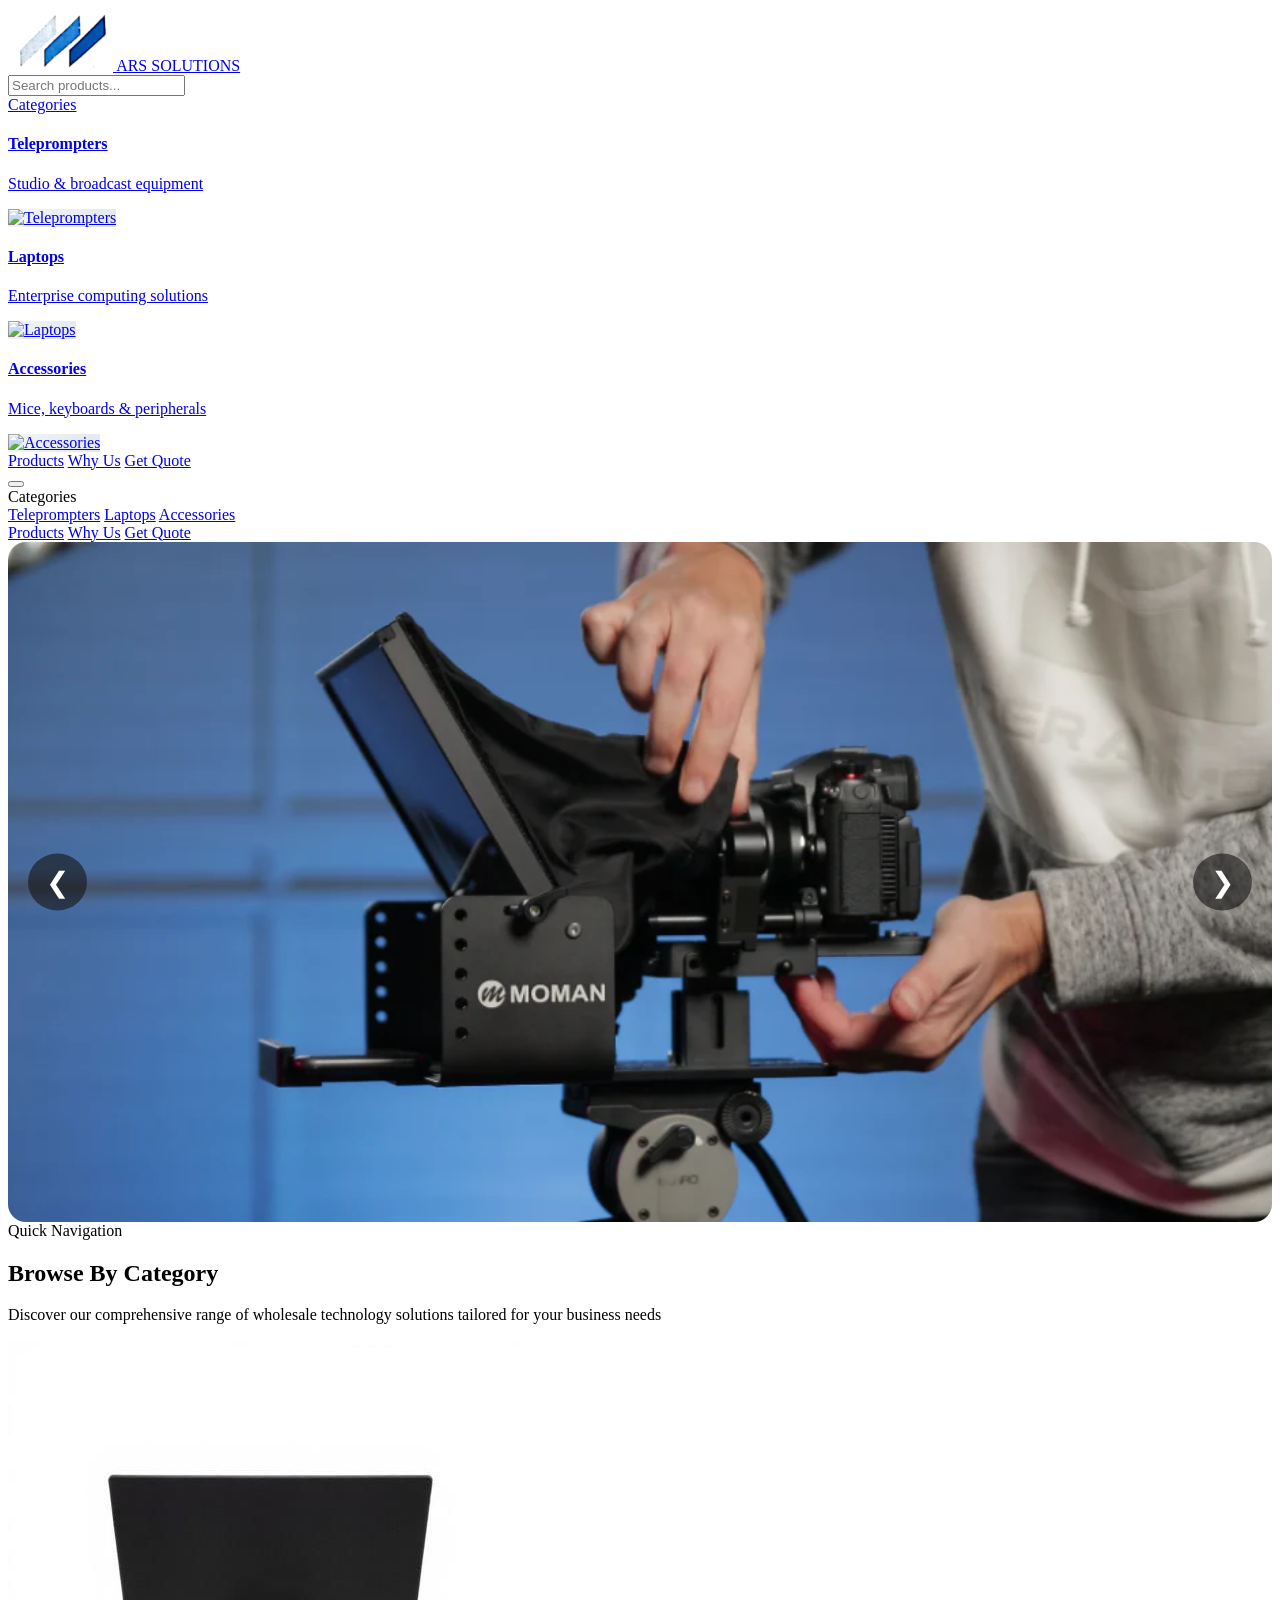
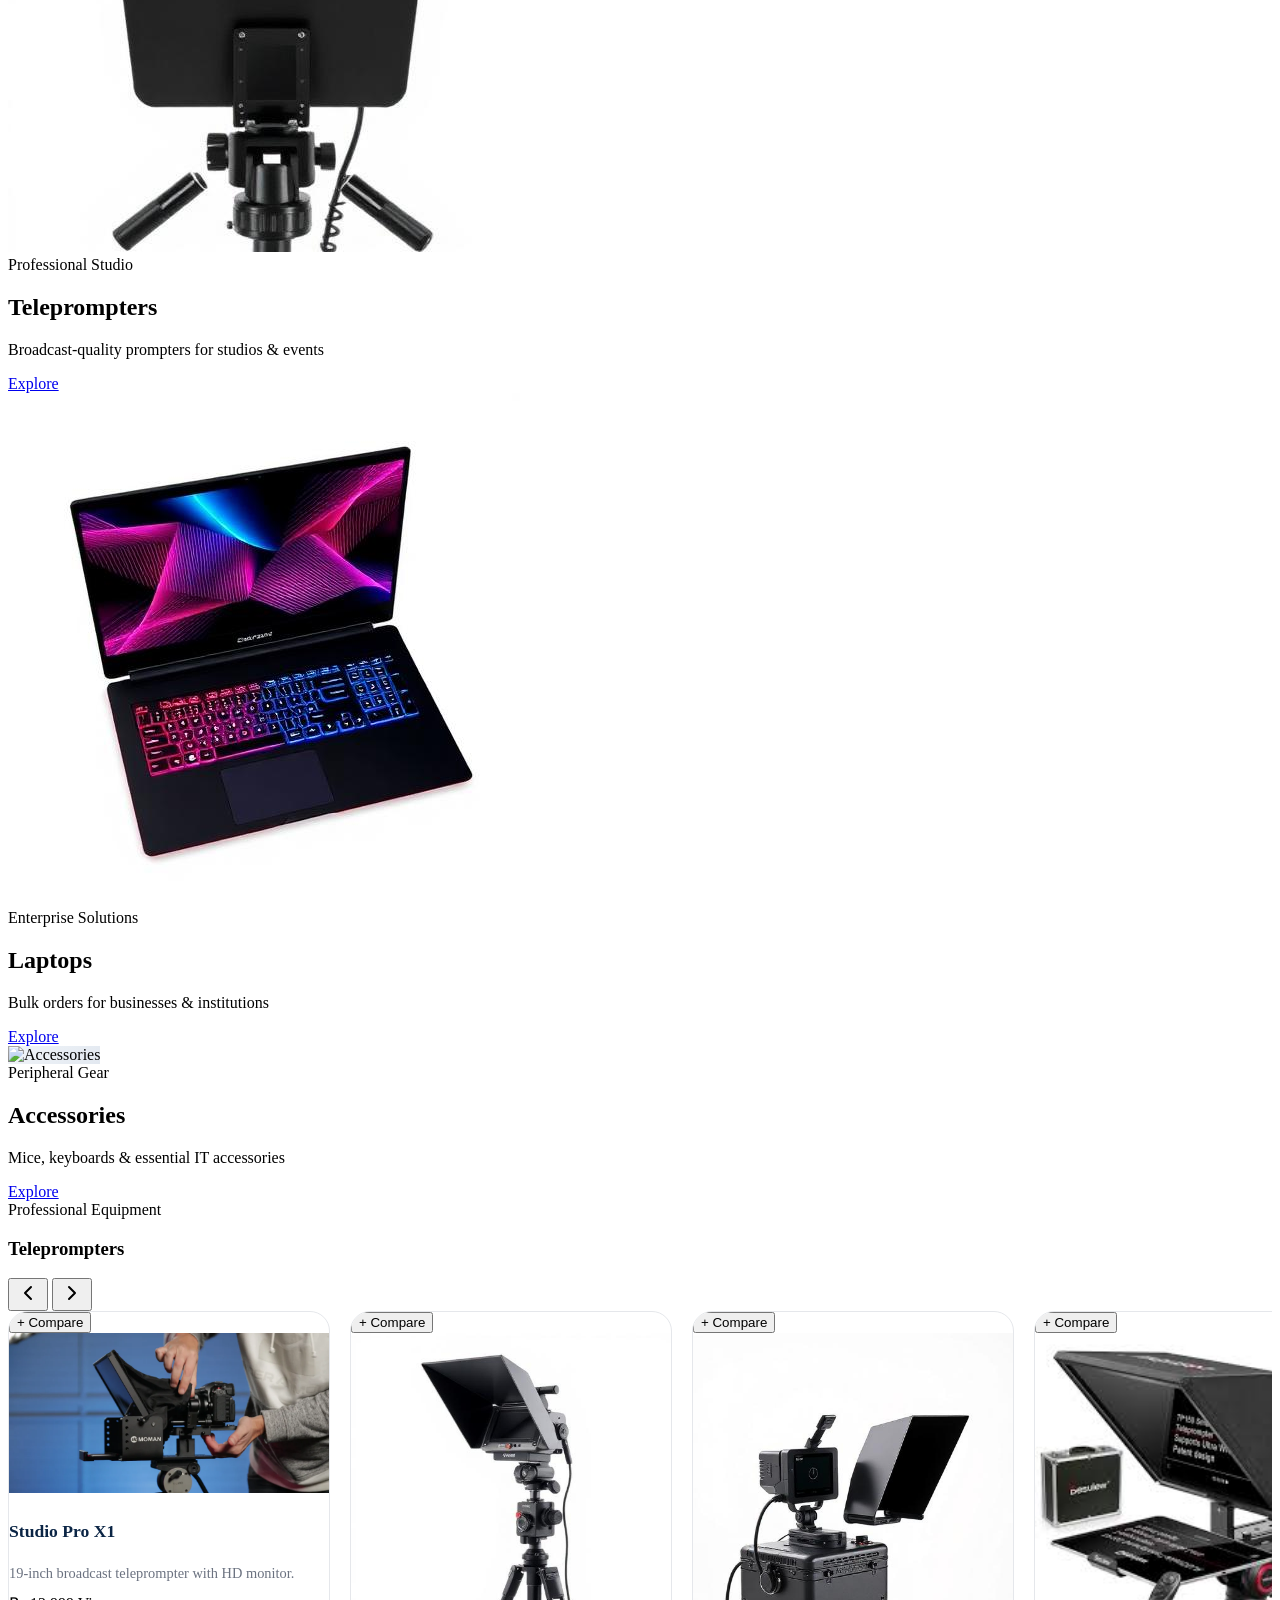
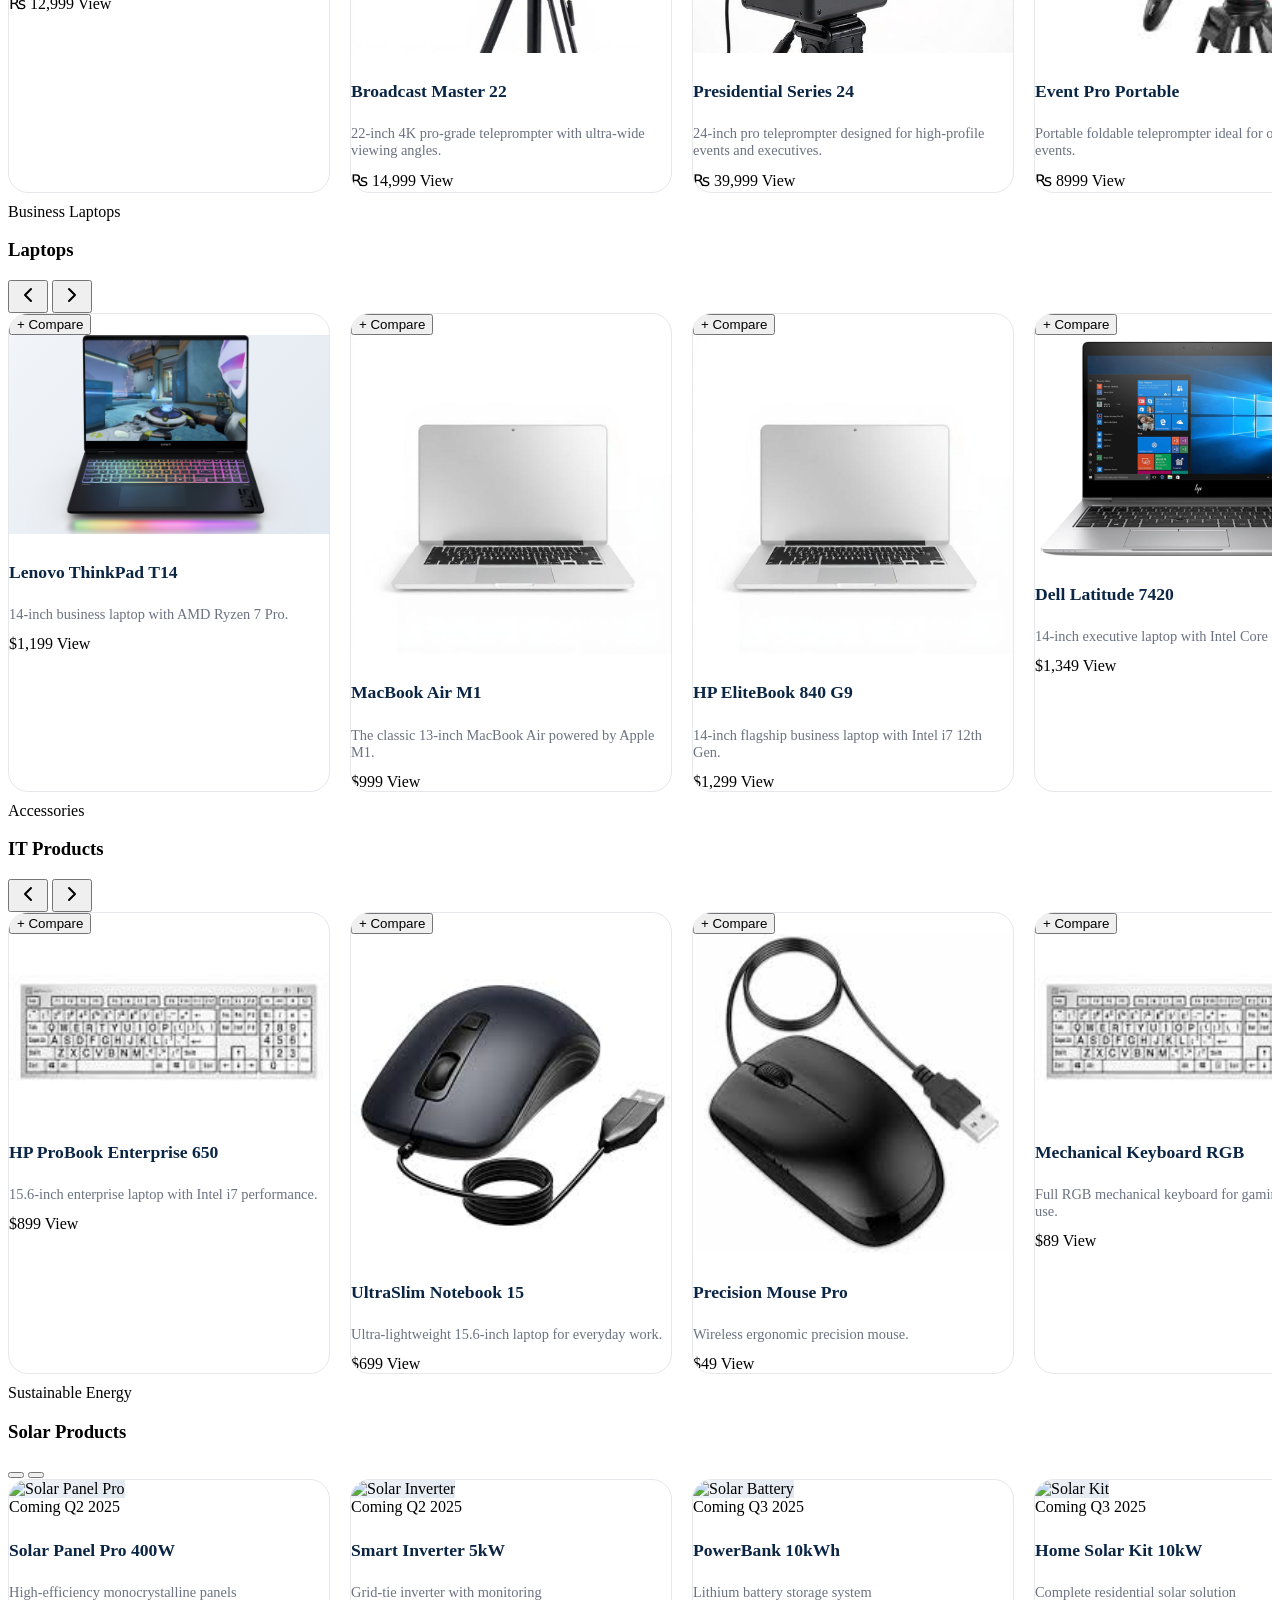
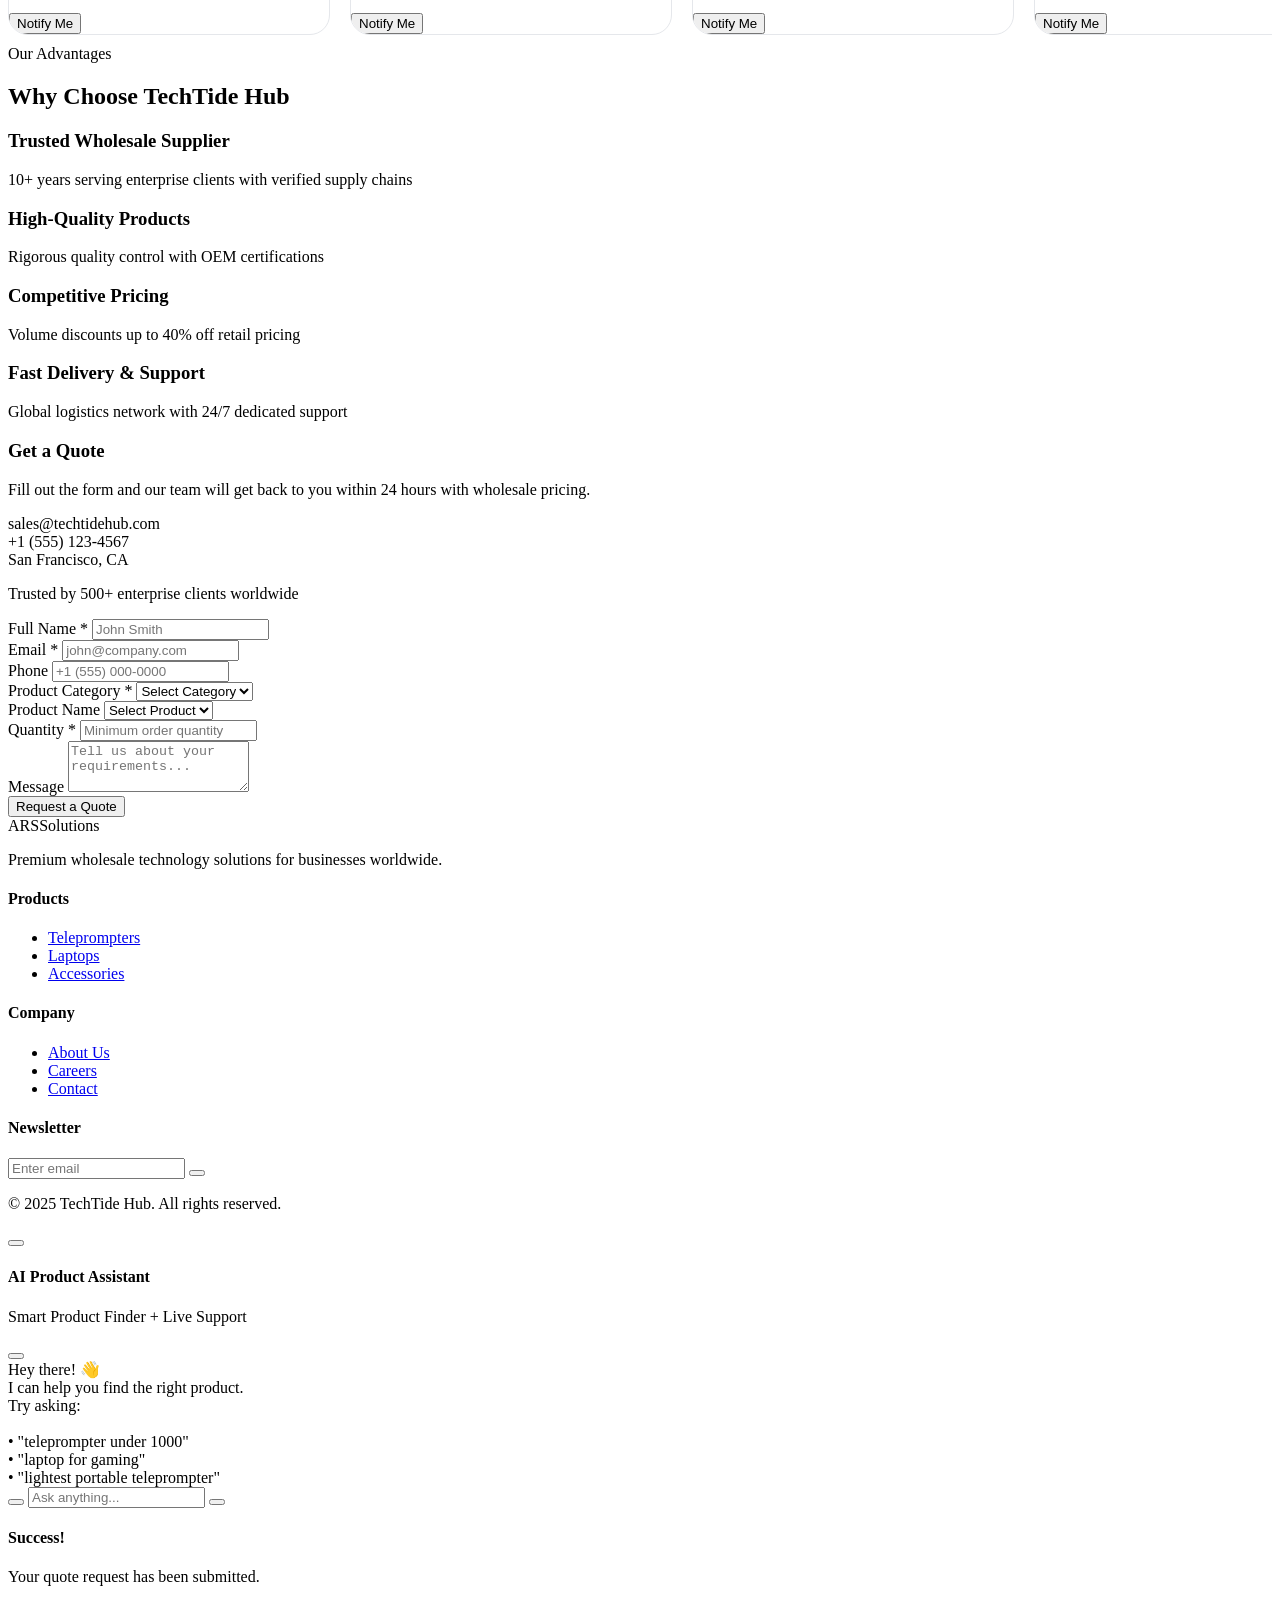
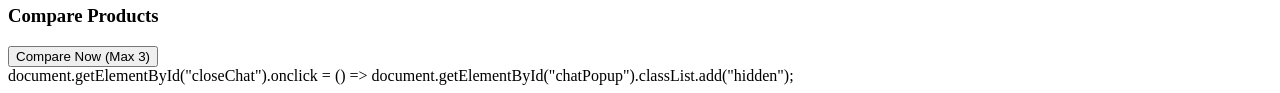
==== index.html @ d03a3d80 "static webiste" ====
<!DOCTYPE html>
<html lang="en">
<head>
    <meta charset="UTF-8">
    <meta name="viewport" content="width=device-width, initial-scale=1.0">
    <title>ARS Solutions India</title>
    <link rel="icon" type="image/x-icon" href="/static/favicon.ico">
    <link rel="stylesheet" href="components/css/style.css">
    <script src="https://cdn.tailwindcss.com"></script>
    <script>
        tailwind.config = {
            theme: {
                extend: {
                    colors: {
                        primary: '#0ea5e9',
                        secondary: '#64748b',
                        accent: '#0f172a',
                    },
                    fontFamily: {
                        sans: ['Inter', 'sans-serif'],
                    }
                }
            }
        }
    </script>
    <link href="https://fonts.googleapis.com/css2?family=Inter:wght@300;400;500;600;700&family=Poppins:wght@400;500;600;700&display=swap" rel="stylesheet">
    <script src="https://cdn.jsdelivr.net/npm/feather-icons/dist/feather.min.js"></script>
    <script src="https://unpkg.com/feather-icons"></script>

   
</head>
<body class="bg-gray-50 font-sans text-gray-800">
    <!-- Navigation -->
    <nav class="fixed w-full z-50 bg-white/95 backdrop-blur-sm border-b border-gray-200">
        <div class="max-w-7xl mx-auto px-4 sm:px-6 lg:px-8">
            <div class="flex justify-between items-center h-16">
                <a href="index.html">
                    <div class="flex items-center gap-2">
                        <img class="site-logo" src="images/ARSSolutionsLogo.png" alt="ARS Solutions" class="h-8 w-auto">
                        <span class="text-xl font-semibold text-accent"><span class="text-primary">ARS SOLUTIONS</span></span>
                    </div>
                </a>
    <div class="relative hidden md:block">
    <input 
        id="search-input"
        type="text" 
        placeholder="Search products..."
        class="px-4 py-2 w-64 border border-gray-300 rounded-lg focus:ring-2 focus:ring-primary outline-none"
    >

    <!-- Search Results -->
    <div 
        id="search-results" 
        class="absolute left-0 right-0 bg-white border rounded-lg shadow-lg mt-2 hidden max-h-64 overflow-y-auto z-50"
    ></div>
</div>
                <div class="hidden md:flex items-center gap-8">
                    <div class="relative group">
                        <a href="#categories" class="text-gray-600 hover:text-primary transition-colors font-medium flex items-center gap-1 py-5">
                            Categories
                            <i data-feather="chevron-down" class="w-4 h-4 transition-transform group-hover:rotate-180"></i>
                        </a>
                        <!-- Categories Mega Menu -->
                        <div class="absolute top-full left-1/2 -translate-x-1/2 w-[600px] bg-white rounded-2xl shadow-2xl opacity-0 invisible group-hover:opacity-100 group-hover:visible transition-all duration-300 transform translate-y-2 group-hover:translate-y-0 border border-gray-100 overflow-hidden">
                            <div class="grid grid-cols-3 gap-0">
                                <!-- Teleprompters -->
                                <a href="teleprompters.html" class="p-5 hover:bg-blue-50/50 transition-colors group/item border-r border-gray-100">
                                    <div class="w-12 h-12 bg-blue-100 rounded-xl flex items-center justify-center mb-3 group-hover/item:bg-primary group-hover/item:scale-110 transition-all">
                                        <i data-feather="monitor" class="w-6 h-6 text-primary group-hover/item:text-white transition-colors"></i>
                                    </div>
                                    <h4 class="font-semibold text-accent mb-1 group-hover/item:text-primary transition-colors">Teleprompters</h4>
                                    <p class="text-gray-500 text-xs mb-3">Studio & broadcast equipment</p>
                                    <div class="relative h-24 rounded-lg overflow-hidden">
                                        <img src="https://static.photos/technology/200x150/101" alt="Teleprompters" class="w-full h-full object-cover group-hover/item:scale-105 transition-transform duration-500">
                                    </div>
                                </a>
                                <!-- Laptops -->
                                <a href="laptop_categories.html" class="p-5 hover:bg-emerald-50/50 transition-colors group/item border-r border-gray-100">
                                    <div class="w-12 h-12 bg-emerald-100 rounded-xl flex items-center justify-center mb-3 group-hover/item:bg-emerald-500 group-hover/item:scale-110 transition-all">
                                        <i data-feather="laptop" class="w-6 h-6 text-emerald-500 group-hover/item:text-white transition-colors"></i>
                                    </div>
                                    <h4 class="font-semibold text-accent mb-1 group-hover/item:text-emerald-500 transition-colors">Laptops</h4>
                                    <p class="text-gray-500 text-xs mb-3">Enterprise computing solutions</p>
                                    <div class="relative h-24 rounded-lg overflow-hidden">
                                        <img src="https://static.photos/office/200x150/202" alt="Laptops" class="w-full h-full object-cover group-hover/item:scale-105 transition-transform duration-500">
                                    </div>
                                </a>
                                <!-- Accessories -->
                                <a href="it-products.html" class="p-5 hover:bg-amber-50/50 transition-colors group/item">
                                    <div class="w-12 h-12 bg-amber-100 rounded-xl flex items-center justify-center mb-3 group-hover/item:bg-amber-500 group-hover/item:scale-110 transition-all">
                                        <i data-feather="mouse-pointer" class="w-6 h-6 text-amber-500 group-hover/item:text-white transition-colors"></i>
                                    </div>
                                    <h4 class="font-semibold text-accent mb-1 group-hover/item:text-amber-500 transition-colors">Accessories</h4>
                                    <p class="text-gray-500 text-xs mb-3">Mice, keyboards & peripherals</p>
                                    <div class="relative h-24 rounded-lg overflow-hidden">
                                        <img src="https://static.photos/workspace/200x150/303" alt="Accessories" class="w-full h-full object-cover group-hover/item:scale-105 transition-transform duration-500">
                                    </div>
                                </a>
                            </div>
                        </div>
                    </div>
                    <a href="#products" class="text-gray-600 hover:text-primary transition-colors font-medium">Products</a>
                    <a href="#why-us" class="text-gray-600 hover:text-primary transition-colors font-medium">Why Us</a>
                    <a href="#contact" class="bg-primary text-white px-5 py-2.5 rounded-lg hover:bg-blue-600 transition-all font-medium shadow-lg shadow-primary/25">Get Quote</a>
                </div>
                <button class="md:hidden text-gray-600" id="mobileMenuBtn">
                    <i data-feather="menu" class="w-6 h-6"></i>
                </button>
            </div>
        </div>
        <!-- Mobile Menu -->
        <div class="md:hidden hidden bg-white border-t" id="mobileMenu">
            <div class="px-4 py-3 space-y-2">
                <div class="py-2">
                    <span class="text-gray-800 font-medium block mb-2">Categories</span>
                    <div class="pl-4 space-y-2 border-l-2 border-gray-100">
                        <a href="teleprompters.html" class="block py-2 text-gray-600 text-sm">Teleprompters</a>
                        <a href="laptop_categories.html" class="block py-2 text-gray-600 text-sm">Laptops</a>
                        <a href="accessories.html" class="block py-2 text-gray-600 text-sm">Accessories</a>
                    </div>
                </div>
<a href="#products" class="block py-2 text-gray-600">Products</a>
                <a href="#why-us" class="block py-2 text-gray-600">Why Us</a>
                <a href="#contact" class="block py-2 text-primary font-medium">Get Quote</a>
            </div>
        </div>
</nav>

    <!-- Hero Section -->
    <!-- <section class="relative pt-20">
    <div class="max-w-7xl mx-auto px-4 sm:px-6 lg:px-10">
        <div class="carousel">
            <div class="carousel-track">

                <div class="carousel-slide">
                    <img src="images/tele1.png" alt="Slide 1">
                </div>

                <div class="carousel-slide">
                    <img src="images/telemain1.png" alt="Slide 2">
                </div>

                <div class="carousel-slide">
                    <img src="images/telemain3.png" alt="Slide 3">
                </div>

                <div class="carousel-slide">
                    <img src="images/telemain4.png" alt="Slide 4">
                </div>

            </div>

            <button class="carousel-btn prev">&#10094;</button>
            <button class="carousel-btn next">&#10095;</button>

            <div class="carousel-dots"></div>
        </div>
    </div>
</section> -->

<!-- HERO CAROUSEL V5 -->
<section class="relative pt-20">
    <div class="max-w-7xl mx-auto px-4 sm:px-6 lg:px-10">

        <div class="carousel">
            <div class="carousel-track">

                <div class="carousel-slide">
                    <img src="images/tele1.png" alt="Slide 1">
                </div>

                <div class="carousel-slide">
                    <img src="images/telemain1.png" alt="Slide 2">
                </div>

                <div class="carousel-slide">
                    <img src="images/herolaptop1.png" alt="Slide 3">
                </div>

                <div class="carousel-slide">
                    <img src="images/herokeyboard.png" alt="Slide 4">
                </div>

            </div>

            <button class="carousel-btn prev">&#10094;</button>
            <button class="carousel-btn next">&#10095;</button>

            <div class="carousel-dots"></div>
        </div>

    </div>
</section>

    <!-- Browse By Category -->
    <section id="categories" class="py-10 px-2 sm:px-6 lg:px-8 max-w-7xl mx-auto">
        <div class="text-center mb-12">
            <span class="text-primary font-semibold text-sm uppercase tracking-wider">Quick Navigation</span>
            <h2 class="text-3xl md:text-4xl font-bold text-accent mt-2">Browse By Category</h2>
            <p class="text-gray-500 mt-3 max-w-2xl mx-auto">Discover our comprehensive range of wholesale technology solutions tailored for your business needs</p>
        </div>
        <div class="grid grid-cols-1 md:grid-cols-3 h-[500px] md:h-[600px]">
            <!-- Teleprompters -->
            <div class="relative group overflow-hidden">
                <img src="images/telep1.png" alt="Teleprompters" class="w-full h-full object-cover transition-transform duration-700 group-hover:scale-105">
                <div class="absolute inset-0 bg-gradient-to-t from-black/80 via-black/40 to-transparent flex flex-col justify-end p-6 md:p-8">
                    <span class="text-primary text-xs font-semibold uppercase tracking-wider mb-2">Professional Studio</span>
                    <h2 class="text-2xl md:text-3xl font-bold text-white mb-2">Teleprompters</h2>
                    <p class="text-gray-300 text-sm mb-4 opacity-0 group-hover:opacity-100 transition-opacity duration-300">Broadcast-quality prompters for studios & events</p>
                        <a href="teleprompters.html" class="inline-flex items-center text-white font-medium hover:text-primary transition-colors">
                            Explore <i data-feather="arrow-right" class="w-4 h-4 ml-2"></i>
                        </a>
        </div>
            </div>
            <!-- Laptops -->
            <div class="relative group overflow-hidden">
            
                <img src="images/laptop2.png" alt="Laptops" class="w-full h-full object-cover transition-transform duration-700 group-hover:scale-105">
                <div class="absolute inset-0 bg-gradient-to-t from-black/80 via-black/40 to-transparent flex flex-col justify-end p-6 md:p-8">
                    <span class="text-emerald-400 text-xs font-semibold uppercase tracking-wider mb-2">Enterprise Solutions</span>
                    <h2 class="text-2xl md:text-3xl font-bold text-white mb-2">Laptops</h2>
                    <p class="text-gray-300 text-sm mb-4 opacity-0 group-hover:opacity-100 transition-opacity duration-300">Bulk orders for businesses & institutions</p>
                        <a href="laptop_categories.html" class="inline-flex items-center text-white font-medium hover:text-emerald-400 transition-colors">
                            Explore <i data-feather="arrow-right" class="w-4 h-4 ml-2"></i>
                        </a>
                    </div>
                    
            </div>
            <!-- Accessories -->
            <div class="relative group overflow-hidden">
                <img src="https://static.photos/workspace/640x600/303" alt="Accessories" class="w-full h-full object-cover transition-transform duration-700 group-hover:scale-105">
                <div class="absolute inset-0 bg-gradient-to-t from-black/80 via-black/40 to-transparent flex flex-col justify-end p-6 md:p-8">
                    <span class="text-amber-400 text-xs font-semibold uppercase tracking-wider mb-2">Peripheral Gear</span>
                    <h2 class="text-2xl md:text-3xl font-bold text-white mb-2">Accessories</h2>
                    <p class="text-gray-300 text-sm mb-4 opacity-0 group-hover:opacity-100 transition-opacity duration-300">Mice, keyboards & essential IT accessories</p>
                        <a href="it-products.html" class="inline-flex items-center text-white font-medium hover:text-amber-400 transition-colors">
                            Explore <i data-feather="arrow-right" class="w-4 h-4 ml-2"></i>
                        </a>
</div>
            </div>
        </div>
        <!-- <div class="grid grid-cols-1 md:grid-cols-3 gap-6">
            Teleprompters
            <a href="teleprompters.html" class="group bg-white rounded-2xl p-6 shadow-sm hover:shadow-xl transition-all duration-300 border border-gray-100 hover:border-primary/20">
<div class="w-14 h-14 bg-gradient-to-br from-blue-50 to-primary/10 rounded-xl flex items-center justify-center mb-4 group-hover:scale-110 transition-transform">
                    <i data-feather="monitor" class="w-7 h-7 text-primary"></i>
                </div>
                <h3 class="text-xl font-semibold text-accent mb-2">Teleprompters</h3>
                <p class="text-gray-500 text-sm mb-4">Studio-grade prompters for broadcasting, presentations & events</p>
                <span class="text-primary text-sm font-medium flex items-center group-hover:gap-2 transition-all">
                    View Products <i data-feather="arrow-right" class="w-4 h-4"></i>
                </span>
                <div class="mt-4 relative h-32 rounded-lg overflow-hidden">
                    <img src="https://static.photos/technology/320x240/401" alt="Teleprompters" class="w-full h-full object-cover">
                </div>
            </a>
            Laptops
            <a href="laptops.html" class="group bg-white rounded-2xl p-6 shadow-sm hover:shadow-xl transition-all duration-300 border border-gray-100 hover:border-emerald-400/20">
                <div class="w-14 h-14 bg-gradient-to-br from-emerald-50 to-emerald-400/10 rounded-xl flex items-center justify-center mb-4 group-hover:scale-110 transition-transform">
                    <i data-feather="laptop" class="w-7 h-7 text-emerald-500"></i>
                </div>
                <h3 class="text-xl font-semibold text-accent mb-2">Laptops</h3>
<p class="text-gray-500 text-sm mb-4">Laptops, mice, keyboards & accessories in bulk quantities</p>
                <span class="text-emerald-500 text-sm font-medium flex items-center group-hover:gap-2 transition-all">
                    View Products <i data-feather="arrow-right" class="w-4 h-4"></i>
                </span>
                <div class="mt-4 relative h-32 rounded-lg overflow-hidden">
                    <img src="https://static.photos/office/320x240/501" alt="IT Products" class="w-full h-full object-cover">
                </div>
            </a>
            Solar Products
            <div class="group bg-white rounded-2xl p-6 shadow-sm hover:shadow-xl transition-all duration-300 border border-gray-100 hover:border-amber-400/20">
                <div class="w-14 h-14 bg-gradient-to-br from-amber-50 to-amber-400/10 rounded-xl flex items-center justify-center mb-4 group-hover:scale-110 transition-transform relative">
                    <i data-feather="sun" class="w-7 h-7 text-amber-500"></i>
                    <span class="absolute -top-1 -right-1 w-5 h-5 bg-amber-500 text-white text-xs flex items-center justify-center rounded-full">New</span>
                </div>
                <h3 class="text-xl font-semibold text-accent mb-2">Solar Products</h3>
                <p class="text-gray-500 text-sm mb-4">Sustainable energy solutions coming soon to our catalog</p>
                <span class="text-amber-500 text-sm font-medium flex items-center">
                    Coming Soon <i data-feather="clock" class="w-4 h-4 ml-1"></i>
                </span>
                <div class="mt-4 relative h-32 rounded-lg overflow-hidden">
                    <img src="https://static.photos/nature/320x240/601" alt="Solar Products" class="w-full h-full object-cover">
                    <div class="absolute inset-0 bg-black/50 flex items-center justify-center">
                        <span class="text-white text-xs font-medium bg-amber-500 px-3 py-1 rounded-full">Q2 2025</span>
                    </div>
                </div>
            </div>
        </div> -->
    </section>

    <!-- Our Products Section -->
    <section id="products" class="py-20 bg-gray-100/50">
        <!-- Teleprompters Slider -->
        <!-- <div id="teleprompters" class="mb-16 px-4 sm:px-6 lg:px-8 max-w-7xl mx-auto">
            <div class="flex items-center justify-between mb-6">
                <div>
                    <span class="text-primary font-semibold text-sm uppercase tracking-wider">Professional Equipment</span>
                    <h3 class="text-2xl font-bold text-accent">Teleprompters</h3>
                </div>
                <div class="flex gap-2">
                    <button class="slider-prev p-2 rounded-lg bg-white text-gray-600 hover:text-primary hover:shadow-md transition-all" data-slider="teleprompter">
                        <i data-feather="chevron-left" class="w-5 h-5"></i>
                    </button>
                    <button class="slider-next p-2 rounded-lg bg-white text-gray-600 hover:text-primary hover:shadow-md transition-all" data-slider="teleprompter">
                        <i data-feather="chevron-right" class="w-5 h-5"></i>
                    </button>
                </div>
            </div>
            <div class="slider-container overflow-x-auto scrollbar-hide" id="teleprompter-slider">
                <div class="slider-track flex gap-5 pb-4" style="width: max-content;">
                    Product Cards
                    <div class="product-card w-72 bg-white rounded-xl overflow-hidden shadow-sm hover:shadow-xl transition-all duration-300 group">
                        <div class="relative h-48 overflow-hidden">
                            <img src="https://static.photos/technology/320x240/701" alt="Studio Pro X1" class="w-full h-full object-cover group-hover:scale-105 transition-transform duration-500">
                            <span class="absolute top-3 left-3 bg-primary text-white text-xs font-medium px-2 py-1 rounded">Bestseller</span>
                        </div>
                        <div class="p-5">
                            <h4 class="font-semibold text-accent mb-1">Studio Pro X1</h4>
                            <p class="text-gray-500 text-sm mb-3">19" broadcast teleprompter with HD monitor</p>
                            <div class="flex items-center justify-between">
                                <span class="text-primary font-bold">Wholesale</span>
                                <button class="text-sm text-gray-600 hover:text-primary font-medium flex items-center gap-1">
                                    View Details <i data-feather="arrow-right" class="w-3 h-3"></i>
                                </button>

                                <a href="product.html?id=studio-pro-x1" class="text-sm text-gray-600 hover:text-primary font-medium flex items-center gap-1">
    View Details <i data-feather="arrow-right" class="w-3 h-3"></i>
</a>
                            </div>
                        </div>
                    </div>
                    <div class="product-card w-72 bg-white rounded-xl overflow-hidden shadow-sm hover:shadow-xl transition-all duration-300 group">
                        <div class="relative h-48 overflow-hidden">
                            <img src="https://static.photos/technology/320x240/702" alt="Presenter Elite 15" class="w-full h-full object-cover group-hover:scale-105 transition-transform duration-500">
                        </div>
                        <div class="p-5">
                            <h4 class="font-semibold text-accent mb-1">Broadcast Master 22</h4>
                            <p class="text-gray-500 text-sm mb-3">Compact 15" prompter for presentations</p>
                            <div class="flex items-center justify-between">
                                <span class="text-primary font-bold">Wholesale</span>
                                <a href="product.html?id=broadcast-master-22" class="text-sm text-gray-600 hover:text-primary font-medium flex items-center gap-1">
    View Details <i data-feather="arrow-right" class="w-3 h-3"></i>
</a>
                            </div>
                        </div>
                    </div>
                    <div class="product-card w-72 bg-white rounded-xl overflow-hidden shadow-sm hover:shadow-xl transition-all duration-300 group">
                        <div class="relative h-48 overflow-hidden">
                            <img src="https://static.photos/technology/320x240/703" alt="Broadcast Master 22" class="w-full h-full object-cover group-hover:scale-105 transition-transform duration-500">
                            <span class="absolute top-3 left-3 bg-emerald-500 text-white text-xs font-medium px-2 py-1 rounded">New</span>
                        </div>
                        <div class="p-5">
                            <h4 class="font-semibold text-accent mb-1">Presidential Series 24</h4>
                            <p class="text-gray-500 text-sm mb-3">22" 4K prompter for professional studios</p>
                            <div class="flex items-center justify-between">
                                <span class="text-primary font-bold">Wholesale</span>
                                <a href="product.html?id=presidential-series-24" class="text-sm text-gray-600 hover:text-primary font-medium flex items-center gap-1">
    View Details <i data-feather="arrow-right" class="w-3 h-3"></i>
</a>
                            </div>
                        </div>
                    </div>
                    <div class="product-card w-72 bg-white rounded-xl overflow-hidden shadow-sm hover:shadow-xl transition-all duration-300 group">
                        <div class="relative h-48 overflow-hidden">
                            <img src="https://static.photos/technology/320x240/704" alt="Event Pro Portable" class="w-full h-full object-cover group-hover:scale-105 transition-transform duration-500">
                        </div>
                        <div class="p-5">
                            <h4 class="font-semibold text-accent mb-1">Event Pro Portable</h4>
                            <p class="text-gray-500 text-sm mb-3">Foldable prompter for on-location events</p>
                            <div class="flex items-center justify-between">
                                <span class="text-primary font-bold">Wholesale</span>
                                <a href="product.html?id=event-pro-portable" class="text-sm text-gray-600 hover:text-primary font-medium flex items-center gap-1">
    View Details <i data-feather="arrow-right" class="w-3 h-3"></i>
</a>
                            </div>
                        </div>
                    </div>
                    <div class="product-card w-72 bg-white rounded-xl overflow-hidden shadow-sm hover:shadow-xl transition-all duration-300 group">
                        <div class="relative h-48 overflow-hidden">
                            <img src="https://static.photos/technology/320x240/705" alt="Confidence Monitor 17" class="w-full h-full object-cover group-hover:scale-105 transition-transform duration-500">
                        </div>
                        <div class="p-5">
                            <h4 class="font-semibold text-accent mb-1">Presenter Elite 15</h4>
                            <p class="text-gray-500 text-sm mb-3">Stage confidence monitor with reverse display</p>
                            <div class="flex items-center justify-between">
                                <span class="text-primary font-bold">Wholesale</span>
                                <a href="product.html?id=presenter-elite-15" class="text-sm text-gray-600 hover:text-primary font-medium flex items-center gap-1">
    View Details <i data-feather="arrow-right" class="w-3 h-3"></i>
                                </a>
                            </div>
                        </div>
                    </div>
                    <div class="product-card w-72 bg-white rounded-xl overflow-hidden shadow-sm hover:shadow-xl transition-all duration-300 group">
                        <div class="relative h-48 overflow-hidden">
                            <img src="https://static.photos/technology/320x240/706" alt="Presidential Series 24" class="w-full h-full object-cover group-hover:scale-105 transition-transform duration-500">
                        </div>
                        <div class="p-5">
                            <h4 class="font-semibold text-accent mb-1">Confidence Monitor 17</h4>
                            <p class="text-gray-500 text-sm mb-3">Premium 24" prompter for high-profile events</p>
                            <div class="flex items-center justify-between">
                                <span class="text-primary font-bold">Wholesale</span>
                                <a href="product.html?id=confidence-monitor-17" class="text-sm text-gray-600 hover:text-primary font-medium flex items-center gap-1">
                                    View Details <i data-feather="arrow-right" class="w-3 h-3"></i>
                                </a>
                            </div>
                        </div>
                    </div>
                </div>
            </div>
        </div> -->
<div id="teleprompters" class="mb-16 px-4 sm:px-6 lg:px-8 max-w-7xl mx-auto">
    <div class="flex items-center justify-between mb-6">
        <div>
            <span class="text-primary font-semibold text-sm uppercase tracking-wider">Professional Equipment</span>
            <h3 class="text-2xl font-bold text-accent">Teleprompters</h3>
        </div>
        <div class="flex gap-2">
             <button class="slider-prev p-2 rounded-lg bg-white text-gray-600 hover:text-amber-500 hover:shadow-md transition-all" data-slider="teleprompter">
                        <svg xmlns="http://www.w3.org/2000/svg" width="24" height="24" viewBox="0 0 24 24" fill="none" stroke="currentColor" stroke-width="2" stroke-linecap="round" stroke-linejoin="round" class="feather feather-chevron-left w-5 h-5"><polyline points="15 18 9 12 15 6"></polyline></svg>
            </button>
            <button class="slider-next p-2 rounded-lg bg-white text-gray-600 hover:text-amber-500 hover:shadow-md transition-all" data-slider="teleprompter">
                        <svg xmlns="http://www.w3.org/2000/svg" width="24" height="24" viewBox="0 0 24 24" fill="none" stroke="currentColor" stroke-width="2" stroke-linecap="round" stroke-linejoin="round" class="feather feather-chevron-right w-5 h-5"><polyline points="9 18 15 12 9 6"></polyline></svg>
            </button>
        </div>
    </div>

    <div class="slider-container overflow-x-auto scrollbar-hide" id="teleprompter-slider">
        <div class="slider-track flex gap-5 pb-4" id="teleprompter-track"></div>
    </div>
</div>
<div id="laptops" class="mb-16 px-4 sm:px-6 lg:px-8 max-w-7xl mx-auto">
    <div class="flex items-center justify-between mb-6">
        <div>
            <span class="text-emerald-500 font-semibold text-sm uppercase tracking-wider">Business Laptops</span>
            <h3 class="text-2xl font-bold text-accent">Laptops</h3>
        </div>
        <div class="flex gap-2">
             <button class="slider-prev p-2 rounded-lg bg-white text-gray-600 hover:text-amber-500 hover:shadow-md transition-all" data-slider="laptop">
                        <svg xmlns="http://www.w3.org/2000/svg" width="24" height="24" viewBox="0 0 24 24" fill="none" stroke="currentColor" stroke-width="2" stroke-linecap="round" stroke-linejoin="round" class="feather feather-chevron-left w-5 h-5"><polyline points="15 18 9 12 15 6"></polyline></svg>
            </button>
            <button class="slider-next p-2 rounded-lg bg-white text-gray-600 hover:text-amber-500 hover:shadow-md transition-all" data-slider="laptop">
                        <svg xmlns="http://www.w3.org/2000/svg" width="24" height="24" viewBox="0 0 24 24" fill="none" stroke="currentColor" stroke-width="2" stroke-linecap="round" stroke-linejoin="round" class="feather feather-chevron-right w-5 h-5"><polyline points="9 18 15 12 9 6"></polyline></svg>
            </button>
        </div>
    </div>

    <div class="slider-container overflow-x-auto scrollbar-hide" id="laptop-slider">
        <div class="slider-track flex gap-5 pb-4" id="laptop-track"></div>
    </div>
</div>
        <!-- IT Products Slider -->
        <!-- <div id="it-products" class="mb-16 px-4 sm:px-6 lg:px-8 max-w-7xl mx-auto">
            <div class="flex items-center justify-between mb-6">
                <div>
                    <span class="text-emerald-500 font-semibold text-sm uppercase tracking-wider">Computing Solutions</span>
                    <h3 class="text-2xl font-bold text-accent">IT Products</h3>
                </div>
                <div class="flex gap-2">
                    <button class="slider-prev p-2 rounded-lg bg-white text-gray-600 hover:text-emerald-500 hover:shadow-md transition-all" data-slider="it">
                        <i data-feather="chevron-left" class="w-5 h-5"></i>
                    </button>
                    <button class="slider-next p-2 rounded-lg bg-white text-gray-600 hover:text-emerald-500 hover:shadow-md transition-all" data-slider="it">
                        <i data-feather="chevron-right" class="w-5 h-5"></i>
                    </button>
                </div>
            </div>
            <div class="slider-container overflow-x-auto scrollbar-hide" id="it-slider">
                <div class="slider-track flex gap-5 pb-4" style="width: max-content;">
                    <div class="product-card w-72 bg-white rounded-xl overflow-hidden shadow-sm hover:shadow-xl transition-all duration-300 group">
                        <div class="relative h-48 overflow-hidden">
                            <img src="https://static.photos/technology/320x240/801" alt="ProBook Enterprise" class="w-full h-full object-cover group-hover:scale-105 transition-transform duration-500">
                            <span class="absolute top-3 left-3 bg-emerald-500 text-white text-xs font-medium px-2 py-1 rounded">Enterprise</span>
                        </div>
                        <div class="p-5">
                            <h4 class="font-semibold text-accent mb-1">ProBook Enterprise</h4>
                            <p class="text-gray-500 text-sm mb-3">14" business laptop - Intel i7, 16GB RAM</p>
                            <div class="flex items-center justify-between">
                                <span class="text-emerald-500 font-bold">Bulk Available</span>
                                <button class="text-sm text-gray-600 hover:text-emerald-500 font-medium flex items-center gap-1">
                                    View Details <i data-feather="arrow-right" class="w-3 h-3"></i>
                                </button>
                            </div>
                        </div>
                    </div>
                    <div class="product-card w-72 bg-white rounded-xl overflow-hidden shadow-sm hover:shadow-xl transition-all duration-300 group">
                        <div class="relative h-48 overflow-hidden">
                            <img src="https://static.photos/technology/320x240/802" alt="UltraSlim 15.6" class="w-full h-full object-cover group-hover:scale-105 transition-transform duration-500">
                        </div>
                        <div class="p-5">
                            <h4 class="font-semibold text-accent mb-1">UltraSlim 15.6"</h4>
                            <p class="text-gray-500 text-sm mb-3">Lightweight productivity laptop with OLED</p>
                            <div class="flex items-center justify-between">
                                <span class="text-emerald-500 font-bold">Bulk Available</span>
                                <button class="text-sm text-gray-600 hover:text-emerald-500 font-medium flex items-center gap-1">
                                    View Details <i data-feather="arrow-right" class="w-3 h-3"></i>
                                </button>
                            </div>
                        </div>
                    </div>
                    <div class="product-card w-72 bg-white rounded-xl overflow-hidden shadow-sm hover:shadow-xl transition-all duration-300 group">
                        <div class="relative h-48 overflow-hidden">
                            <img src="https://static.photos/technology/320x240/803" alt="Precision Mouse Pro" class="w-full h-full object-cover group-hover:scale-105 transition-transform duration-500">
                        </div>
                        <div class="p-5">
                            <h4 class="font-semibold text-accent mb-1">Precision Mouse Pro</h4>
                            <p class="text-gray-500 text-sm mb-3">Ergonomic wireless mouse - 50 pack</p>
                            <div class="flex items-center justify-between">
                                <span class="text-emerald-500 font-bold">Bulk Available</span>
                                <button class="text-sm text-gray-600 hover:text-emerald-500 font-medium flex items-center gap-1">
                                    View Details <i data-feather="arrow-right" class="w-3 h-3"></i>
                                </button>
                            </div>
                        </div>
                    </div>
                    <div class="product-card w-72 bg-white rounded-xl overflow-hidden shadow-sm hover:shadow-xl transition-all duration-300 group">
                        <div class="relative h-48 overflow-hidden">
                            <img src="https://static.photos/technology/320x240/804" alt="Mechanical Keyboard RGB" class="w-full h-full object-cover group-hover:scale-105 transition-transform duration-500">
                            <span class="absolute top-3 left-3 bg-blue-500 text-white text-xs font-medium px-2 py-1 rounded">Gaming</span>
                        </div>
                        <div class="p-5">
                            <h4 class="font-semibold text-accent mb-1">Mechanical Keyboard RGB</h4>
                            <p class="text-gray-500 text-sm mb-3">Full-size mechanical with Cherry switches</p>
                            <div class="flex items-center justify-between">
                                <span class="text-emerald-500 font-bold">Bulk Available</span>
                                <button class="text-sm text-gray-600 hover:text-emerald-500 font-medium flex items-center gap-1">
                                    View Details <i data-feather="arrow-right" class="w-3 h-3"></i>
                                </button>
                            </div>
                        </div>
                    </div>
                    <div class="product-card w-72 bg-white rounded-xl overflow-hidden shadow-sm hover:shadow-xl transition-all duration-300 group">
                        <div class="relative h-48 overflow-hidden">
                            <img src="https://static.photos/technology/320x240/805" alt="Compact USB-C Hub" class="w-full h-full object-cover group-hover:scale-105 transition-transform duration-500">
                        </div>
                        <div class="p-5">
                            <h4 class="font-semibold text-accent mb-1">Compact USB-C Hub</h4>
                            <p class="text-gray-500 text-sm mb-3">7-in-1 docking station - 100 pack</p>
                            <div class="flex items-center justify-between">
                                <span class="text-emerald-500 font-bold">Bulk Available</span>
                                <button class="text-sm text-gray-600 hover:text-emerald-500 font-medium flex items-center gap-1">
                                    View Details <i data-feather="arrow-right" class="w-3 h-3"></i>
                                </button>
                            </div>
                        </div>
                    </div>
                    <div class="product-card w-72 bg-white rounded-xl overflow-hidden shadow-sm hover:shadow-xl transition-all duration-300 group">
                        <div class="relative h-48 overflow-hidden">
                            <img src="https://static.photos/technology/320x240/806" alt="Wireless Keyboard Mini" class="w-full h-full object-cover group-hover:scale-105 transition-transform duration-500">
                        </div>
                        <div class="p-5">
                            <h4 class="font-semibold text-accent mb-1">Wireless Keyboard Mini</h4>
                            <p class="text-gray-500 text-sm mb-3">Compact Bluetooth keyboard - 50 pack</p>
                            <div class="flex items-center justify-between">
                                <span class="text-emerald-500 font-bold">Bulk Available</span>
                                <button class="text-sm text-gray-600 hover:text-emerald-500 font-medium flex items-center gap-1">
                                    View Details <i data-feather="arrow-right" class="w-3 h-3"></i>
                                </button>
                            </div>
                        </div>
                    </div>
                    <div class="product-card w-72 bg-white rounded-xl overflow-hidden shadow-sm hover:shadow-xl transition-all duration-300 group">
                        <div class="relative h-48 overflow-hidden">
                            <img src="https://static.photos/technology/320x240/807" alt="Gaming Mouse RGB" class="w-full h-full object-cover group-hover:scale-105 transition-transform duration-500">
                        </div>
                        <div class="p-5">
                            <h4 class="font-semibold text-accent mb-1">Gaming Mouse RGB</h4>
                            <p class="text-gray-500 text-sm mb-3">High-DPI gaming mouse - 50 pack</p>
                            <div class="flex items-center justify-between">
                                <span class="text-emerald-500 font-bold">Bulk Available</span>
                                <button class="text-sm text-gray-600 hover:text-emerald-500 font-medium flex items-center gap-1">
                                    View Details <i data-feather="arrow-right" class="w-3 h-3"></i>
                                </button>
                            </div>
                        </div>
                    </div>
                    <div class="product-card w-72 bg-white rounded-xl overflow-hidden shadow-sm hover:shadow-xl transition-all duration-300 group">
                        <div class="relative h-48 overflow-hidden">
                            <img src="https://static.photos/technology/320x240/808" alt="Workstation Desktop" class="w-full h-full object-cover group-hover:scale-105 transition-transform duration-500">
                            <span class="absolute top-3 left-3 bg-purple-500 text-white text-xs font-medium px-2 py-1 rounded">Workstation</span>
                        </div>
                        <div class="p-5">
                            <h4 class="font-semibold text-accent mb-1">Workstation Desktop</h4>
                            <p class="text-gray-500 text-sm mb-3">Xeon-powered workstation for creatives</p>
                            <div class="flex items-center justify-between">
                                <span class="text-emerald-500 font-bold">Bulk Available</span>
                                <button class="text-sm text-gray-600 hover:text-emerald-500 font-medium flex items-center gap-1">
                                    View Details <i data-feather="arrow-right" class="w-3 h-3"></i>
                                </button>
                            </div>
                        </div>
                    </div>
                </div>
            </div>
        </div> -->
<div id="it-products" class="mb-16 px-4 sm:px-6 lg:px-8 max-w-7xl mx-auto">
    <div class="flex items-center justify-between mb-6">
        <div>
            <span class="text-emerald-500 font-semibold text-sm uppercase tracking-wider">Accessories</span>
            <h3 class="text-2xl font-bold text-accent">IT Products</h3>
        </div>
        <div class="flex gap-2">
            <!-- <button class="slider-prev" data-slider="it-products"></button> -->
            <button class="slider-prev p-2 rounded-lg bg-white text-gray-600 hover:text-amber-500 hover:shadow-md transition-all" data-slider="it-products">
                        <svg xmlns="http://www.w3.org/2000/svg" width="24" height="24" viewBox="0 0 24 24" fill="none" stroke="currentColor" stroke-width="2" stroke-linecap="round" stroke-linejoin="round" class="feather feather-chevron-left w-5 h-5"><polyline points="15 18 9 12 15 6"></polyline></svg>
            </button>
            <button class="slider-next p-2 rounded-lg bg-white text-gray-600 hover:text-amber-500 hover:shadow-md transition-all" data-slider="it-products">
                        <svg xmlns="http://www.w3.org/2000/svg" width="24" height="24" viewBox="0 0 24 24" fill="none" stroke="currentColor" stroke-width="2" stroke-linecap="round" stroke-linejoin="round" class="feather feather-chevron-right w-5 h-5"><polyline points="9 18 15 12 9 6"></polyline></svg>
            </button>
        </div>
    </div>

    <div class="slider-container overflow-x-auto scrollbar-hide" id="it-products-slider">
        <div class="slider-track flex gap-5 pb-4" id="it-products-track"></div>
    </div>
    
</div>



        <!-- Solar Products Slider -->
        <div id="solar-products" class="px-4 sm:px-6 lg:px-8 max-w-7xl mx-auto">
            <div class="flex items-center justify-between mb-6">
                <div>
                    <span class="text-amber-500 font-semibold text-sm uppercase tracking-wider">Sustainable Energy</span>
                    <h3 class="text-2xl font-bold text-accent">Solar Products</h3>
                </div>
                <div class="flex gap-2">
                    <button class="slider-prev p-2 rounded-lg bg-white text-gray-600 hover:text-amber-500 hover:shadow-md transition-all" data-slider="solar">
                        <i data-feather="chevron-left" class="w-5 h-5"></i>
                    </button>
                    <button class="slider-next p-2 rounded-lg bg-white text-gray-600 hover:text-amber-500 hover:shadow-md transition-all" data-slider="solar">
                        <i data-feather="chevron-right" class="w-5 h-5"></i>
                    </button>
                </div>
            </div>
            <div class="slider-container overflow-x-auto scrollbar-hide" id="solar-slider">
                <div class="slider-track flex gap-5 pb-4" style="width: max-content;">
                    <div class="product-card w-72 bg-gradient-to-br from-amber-50 to-white rounded-xl overflow-hidden shadow-sm border border-amber-200/50">
                        <div class="relative h-48 overflow-hidden">
                            <img src="https://static.photos/nature/320x240/901" alt="Solar Panel Pro" class="w-full h-full object-cover opacity-80">
                            <div class="absolute inset-0 bg-amber-500/20 flex items-center justify-center">
                                <span class="bg-amber-500 text-white text-sm font-medium px-4 py-2 rounded-full">Coming Q2 2025</span>
                            </div>
                        </div>
                        <div class="p-5">
                            <h4 class="font-semibold text-amber-700 mb-1">Solar Panel Pro 400W</h4>
                            <p class="text-gray-500 text-sm mb-3">High-efficiency monocrystalline panels</p>
                            <button class="w-full py-2 rounded-lg border-2 border-amber-400 text-amber-600 font-medium hover:bg-amber-400 hover:text-white transition-all">
                                Notify Me
                            </button>
                        </div>
                    </div>
                    <div class="product-card w-72 bg-gradient-to-br from-amber-50 to-white rounded-xl overflow-hidden shadow-sm border border-amber-200/50">
                        <div class="relative h-48 overflow-hidden">
                            <img src="https://static.photos/nature/320x240/902" alt="Solar Inverter" class="w-full h-full object-cover opacity-80">
                            <div class="absolute inset-0 bg-amber-500/20 flex items-center justify-center">
                                <span class="bg-amber-500 text-white text-sm font-medium px-4 py-2 rounded-full">Coming Q2 2025</span>
                            </div>
                        </div>
                        <div class="p-5">
                            <h4 class="font-semibold text-amber-700 mb-1">Smart Inverter 5kW</h4>
                            <p class="text-gray-500 text-sm mb-3">Grid-tie inverter with monitoring</p>
                            <button class="w-full py-2 rounded-lg border-2 border-amber-400 text-amber-600 font-medium hover:bg-amber-400 hover:text-white transition-all">
                                Notify Me
                            </button>
                        </div>
                    </div>
                    <div class="product-card w-72 bg-gradient-to-br from-amber-50 to-white rounded-xl overflow-hidden shadow-sm border border-amber-200/50">
                        <div class="relative h-48 overflow-hidden">
                            <img src="https://static.photos/nature/320x240/903" alt="Solar Battery" class="w-full h-full object-cover opacity-80">
                            <div class="absolute inset-0 bg-amber-500/20 flex items-center justify-center">
                                <span class="bg-amber-500 text-white text-sm font-medium px-4 py-2 rounded-full">Coming Q3 2025</span>
                            </div>
                        </div>
                        <div class="p-5">
                            <h4 class="font-semibold text-amber-700 mb-1">PowerBank 10kWh</h4>
                            <p class="text-gray-500 text-sm mb-3">Lithium battery storage system</p>
                            <button class="w-full py-2 rounded-lg border-2 border-amber-400 text-amber-600 font-medium hover:bg-amber-400 hover:text-white transition-all">
                                Notify Me
                            </button>
                        </div>
                    </div>
                    <div class="product-card w-72 bg-gradient-to-br from-amber-50 to-white rounded-xl overflow-hidden shadow-sm border border-amber-200/50">
                        <div class="relative h-48 overflow-hidden">
                            <img src="https://static.photos/nature/320x240/904" alt="Solar Kit" class="w-full h-full object-cover opacity-80">
                            <div class="absolute inset-0 bg-amber-500/20 flex items-center justify-center">
                                <span class="bg-amber-500 text-white text-sm font-medium px-4 py-2 rounded-full">Coming Q3 2025</span>
                            </div>
                        </div>
                        <div class="p-5">
                            <h4 class="font-semibold text-amber-700 mb-1">Home Solar Kit 10kW</h4>
                            <p class="text-gray-500 text-sm mb-3">Complete residential solar solution</p>
                            <button class="w-full py-2 rounded-lg border-2 border-amber-400 text-amber-600 font-medium hover:bg-amber-400 hover:text-white transition-all">
                                Notify Me
                            </button>
                        </div>
                    </div>
                </div>
            </div>
        </div>
    </section>

    <!-- Why Choose Us -->
    <section id="why-us" class="py-20 px-4 sm:px-6 lg:px-8 max-w-7xl mx-auto">
        <div class="text-center mb-12">
            <span class="text-primary font-semibold text-sm uppercase tracking-wider">Our Advantages</span>
            <h2 class="text-3xl md:text-4xl font-bold text-accent mt-2">Why Choose TechTide Hub</h2>
        </div>
        <div class="grid grid-cols-1 md:grid-cols-2 lg:grid-cols-4 gap-6">
            <div class="bg-white rounded-2xl p-6 text-center shadow-sm hover:shadow-lg transition-all duration-300 group">
                <div class="w-16 h-16 mx-auto bg-blue-50 rounded-2xl flex items-center justify-center mb-4 group-hover:scale-110 group-hover:bg-primary transition-all duration-300">
                    <i data-feather="shield-check" class="w-8 h-8 text-primary group-hover:text-white transition-colors"></i>
                </div>
                <h3 class="font-semibold text-accent mb-2">Trusted Wholesale Supplier</h3>
                <p class="text-gray-500 text-sm">10+ years serving enterprise clients with verified supply chains</p>
            </div>
            <div class="bg-white rounded-2xl p-6 text-center shadow-sm hover:shadow-lg transition-all duration-300 group">
                <div class="w-16 h-16 mx-auto bg-emerald-50 rounded-2xl flex items-center justify-center mb-4 group-hover:scale-110 group-hover:bg-emerald-500 transition-all duration-300">
                    <i data-feather="award" class="w-8 h-8 text-emerald-500 group-hover:text-white transition-colors"></i>
                </div>
                <h3 class="font-semibold text-accent mb-2">High-Quality Products</h3>
                <p class="text-gray-500 text-sm">Rigorous quality control with OEM certifications</p>
            </div>
            <div class="bg-white rounded-2xl p-6 text-center shadow-sm hover:shadow-lg transition-all duration-300 group">
                <div class="w-16 h-16 mx-auto bg-violet-50 rounded-2xl flex items-center justify-center mb-4 group-hover:scale-110 group-hover:bg-violet-500 transition-all duration-300">
                    <i data-feather="tag" class="w-8 h-8 text-violet-500 group-hover:text-white transition-colors"></i>
                </div>
                <h3 class="font-semibold text-accent mb-2">Competitive Pricing</h3>
                <p class="text-gray-500 text-sm">Volume discounts up to 40% off retail pricing</p>
            </div>
            <div class="bg-white rounded-2xl p-6 text-center shadow-sm hover:shadow-lg transition-all duration-300 group">
                <div class="w-16 h-16 mx-auto bg-amber-50 rounded-2xl flex items-center justify-center mb-4 group-hover:scale-110 group-hover:bg-amber-500 transition-all duration-300">
                    <i data-feather="truck" class="w-8 h-8 text-amber-500 group-hover:text-white transition-colors"></i>
                </div>
                <h3 class="font-semibold text-accent mb-2">Fast Delivery & Support</h3>
                <p class="text-gray-500 text-sm">Global logistics network with 24/7 dedicated support</p>
            </div>
        </div>
    </section>

    <!-- Contact Form -->
    <section id="contact" class="py-20 bg-gradient-to-br from-slate-50 to-blue-50">
        <div class="px-4 sm:px-6 lg:px-8 max-w-4xl mx-auto">
            <div class="bg-white rounded-3xl shadow-xl overflow-hidden">
                <div class="grid md:grid-cols-5">
                    <div class="md:col-span-2 bg-gradient-to-br from-primary to-blue-600 p-8 text-white flex flex-col justify-between">
                        <div>
                            <h3 class="text-2xl font-bold mb-4">Get a Quote</h3>
                            <p class="text-blue-100 text-sm mb-6">Fill out the form and our team will get back to you within 24 hours with wholesale pricing.</p>
                            <div class="space-y-4">
                                <div class="flex items-center gap-3">
                                    <i data-feather="mail" class="w-5 h-5 text-blue-200"></i>
                                    <span class="text-sm">sales@techtidehub.com</span>
                                </div>
                                <div class="flex items-center gap-3">
                                    <i data-feather="phone" class="w-5 h-5 text-blue-200"></i>
                                    <span class="text-sm">+1 (555) 123-4567</span>
                                </div>
                                <div class="flex items-center gap-3">
                                    <i data-feather="map-pin" class="w-5 h-5 text-blue-200"></i>
                                    <span class="text-sm">San Francisco, CA</span>
                                </div>
                            </div>
                        </div>
                        <div class="mt-8">
                            <p class="text-xs text-blue-200">Trusted by 500+ enterprise clients worldwide</p>
                        </div>
                    </div>
                    <div class="md:col-span-3 p-8">
                        <form id="quoteForm" class="space-y-5">
                            <div class="grid md:grid-cols-2 gap-5">
                                <div>
                                    <label class="block text-sm font-medium text-gray-700 mb-1">Full Name *</label>
                                    <input type="text" required class="w-full px-4 py-2.5 rounded-lg border border-gray-200 focus:border-primary focus:ring-2 focus:ring-primary/20 outline-none transition-all" placeholder="John Smith">
                                </div>
                                <div>
                                    <label class="block text-sm font-medium text-gray-700 mb-1">Email *</label>
                                    <input type="email" required class="w-full px-4 py-2.5 rounded-lg border border-gray-200 focus:border-primary focus:ring-2 focus:ring-primary/20 outline-none transition-all" placeholder="john@company.com">
                                </div>
                            </div>
                            <div>
                                <label class="block text-sm font-medium text-gray-700 mb-1">Phone</label>
                                <input type="tel" class="w-full px-4 py-2.5 rounded-lg border border-gray-200 focus:border-primary focus:ring-2 focus:ring-primary/20 outline-none transition-all" placeholder="+1 (555) 000-0000">
                            </div>
                            <div class="grid md:grid-cols-2 gap-5">
                                <div>
                                    <label class="block text-sm font-medium text-gray-700 mb-1">Product Category *</label>
                                    <select required id="categorySelect" class="w-full px-4 py-2.5 rounded-lg border border-gray-200 focus:border-primary focus:ring-2 focus:ring-primary/20 outline-none transition-all bg-white">
                                        <option value="">Select Category</option>
                                        <option value="teleprompters">Teleprompters</option>
                                        <option value="it-products">IT Products</option>
                                        <option value="solar-products">Solar Products</option>
                                    </select>
                                </div>
                                <div>
                                    <label class="block text-sm font-medium text-gray-700 mb-1">Product Name</label>
                                    <select id="productSelect" class="w-full px-4 py-2.5 rounded-lg border border-gray-200 focus:border-primary focus:ring-2 focus:ring-primary/20 outline-none transition-all bg-white">
                                        <option value="">Select Product</option>
                                    </select>
                                </div>
                            </div>
                            <div>
                                <label class="block text-sm font-medium text-gray-700 mb-1">Quantity *</label>
                                <input type="number" required min="1" class="w-full px-4 py-2.5 rounded-lg border border-gray-200 focus:border-primary focus:ring-2 focus:ring-primary/20 outline-none transition-all" placeholder="Minimum order quantity">
                            </div>
                            <div>
                                <label class="block text-sm font-medium text-gray-700 mb-1">Message</label>
                                <textarea rows="3" class="w-full px-4 py-2.5 rounded-lg border border-gray-200 focus:border-primary focus:ring-2 focus:ring-primary/20 outline-none transition-all resize-none" placeholder="Tell us about your requirements..."></textarea>
                            </div>
                            <button type="submit" class="w-full bg-gradient-to-r from-primary to-blue-600 text-white py-3 rounded-lg font-semibold hover:shadow-lg hover:shadow-primary/25 transition-all flex items-center justify-center gap-2">
                                <span>Request a Quote</span>
                                <i data-feather="send" class="w-4 h-4"></i>
                            </button>
                            <input type="hidden" name="access_key" value="fa929970-7b13-4d56-a9b2-e3ea52e5e7d0">
                        </form>
                    </div>
                </div>
            </div>
        </div>
    </section>

    <!-- Footer -->
    <footer class="bg-accent text-white py-12">
        <div class="px-4 sm:px-6 lg:px-8 max-w-7xl mx-auto">
            <div class="grid md:grid-cols-4 gap-8 mb-8">
                <div>
                    <div class="flex items-center gap-2 mb-4">
                        <div class="w-10 h-10 bg-primary rounded-lg flex items-center justify-center">
                            <i data-feather="cpu" class="text-white w-5 h-5"></i>
                        </div>
                        <span class="text-xl font-semibold">ARS<span class="text-primary">Solutions</span></span>
                    </div>
                    <p class="text-gray-400 text-sm">Premium wholesale technology solutions for businesses worldwide.</p>
                </div>
                <div>
                    <h4 class="font-semibold mb-4">Products</h4>
                    <ul class="space-y-2 text-gray-400 text-sm">
                        <li><a href="teleprompters.html" class="hover:text-primary transition-colors">Teleprompters</a></li>
                        <li><a href="laptops.html" class="hover:text-primary transition-colors">Laptops</a></li>
                        <li><a href="it-products.html" class="hover:text-amber-400 transition-colors">Accessories</a></li>
                    </ul>
                </div>
<div>
                    <h4 class="font-semibold mb-4">Company</h4>
                    <ul class="space-y-2 text-gray-400 text-sm">
                        <li><a href="#" class="hover:text-primary transition-colors">About Us</a></li>
                        <li><a href="#" class="hover:text-primary transition-colors">Careers</a></li>
                        <li><a href="#" class="hover:text-primary transition-colors">Contact</a></li>
                    </ul>
                </div>
                <div>
                    <h4 class="font-semibold mb-4">Newsletter</h4>
                    <div class="flex gap-2">
                        <input type="email" placeholder="Enter email" class="flex-1 px-4 py-2 rounded-lg bg-white/10 border border-white/20 text-white placeholder-gray-400 outline-none focus:border-primary">
                        <button class="px-4 py-2 bg-primary rounded-lg hover:bg-blue-600 transition-colors">
                            <i data-feather="arrow-right" class="w-4 h-4"></i>
                        </button>
                    </div>
                </div>
            </div>
            <div class="border-t border-white/10 pt-8 flex flex-col md:flex-row justify-between items-center gap-4">
                <p class="text-gray-400 text-sm">&copy; 2025 TechTide Hub. All rights reserved.</p>
                <div class="flex gap-4">
                    <a href="#" class="text-gray-400 hover:text-primary transition-colors"><i data-feather="linkedin" class="w-5 h-5"></i></a>
                    <a href="#" class="text-gray-400 hover:text-primary transition-colors"><i data-feather="twitter" class="w-5 h-5"></i></a>
                    <a href="#" class="text-gray-400 hover:text-primary transition-colors"><i data-feather="instagram" class="w-5 h-5"></i></a>
                </div>
            </div>
        </div>
    </footer>

    <!-- Floating Chatbot -->
    <!-- <div class="fixed bottom-6 right-6 z-50">
        <button id="chatBtn" class="w-14 h-14 bg-primary text-white rounded-full shadow-lg shadow-primary/40 hover:scale-110 transition-all flex items-center justify-center">
            <i data-feather="message-circle" class="w-6 h-6"></i>
        </button>
        <div id="chatPopup" class="hidden absolute bottom-16 right-0 w-80 bg-white rounded-2xl shadow-2xl overflow-hidden">
            <div class="bg-primary p-4 text-white">
                <div class="flex justify-between items-center">
                    <h4 class="font-semibold">Live Support</h4>
                    <button id="closeChat" class="hover:text-gray-200"><i data-feather="x" class="w-4 h-4"></i></button>
                </div>
                <p class="text-sm text-blue-100">We typically reply within minutes</p>
            </div>
            <div class="p-4 h-64 overflow-y-auto bg-gray-50">
                <div class="flex gap-3 mb-4">
                    <div class="w-8 h-8 bg-primary rounded-full flex items-center justify-center flex-shrink-0">
                        <i data-feather="cpu" class="text-white w-4 h-4"></i>
                    </div>
                    <div class="bg-white p-3 rounded-lg rounded-tl-none shadow-sm text-sm text-gray-600">
                        Hi! How can we help you with your wholesale order today?
                    </div>
                </div>
            </div>
            <div class="p-3 border-t">
                <div class="flex gap-2">
                    <input type="text" placeholder="Type a message..." class="flex-1 px-3 py-2 rounded-lg border border-gray-200 text-sm outline-none focus:border-primary">
                    <button class="p-2 bg-primary text-white rounded-lg hover:bg-blue-600 transition-colors">
                        <i data-feather="send" class="w-4 h-4"></i>
                    </button>
                </div>
            </div>
        </div>
    </div> -->

    <!-- AI CHATBOT -->
<!-- <div class="fixed bottom-6 right-6 z-50">

    CHAT BUTTON
    <button id="chatBtn" class="w-14 h-14 bg-primary text-white rounded-full shadow-lg shadow-primary/40 hover:scale-110 transition-all flex items-center justify-center">
        <i data-feather="message-circle" class="w-6 h-6"></i>
    </button>

    CHAT POPUP
    <div id="chatPopup" class="hidden absolute bottom-16 right-0 w-80 bg-white rounded-2xl shadow-2xl overflow-hidden">

        HEADER
        <div class="bg-primary p-4 text-white">
            <div class="flex justify-between items-center">
                <h4 class="font-semibold">AI Product Assistant</h4>
                <button id="closeChat" class="hover:text-gray-200"><i data-feather="x" class="w-4 h-4"></i></button>
            </div>
            <p class="text-sm text-blue-100">Ask anything, we’ll find the right product!</p>
        </div>

        CHAT MESSAGES
        <div id="chat-box" class="p-4 h-64 overflow-y-auto bg-gray-50 space-y-3">

            Bot intro
            <div class="flex gap-3">
                <div class="w-8 h-8 bg-primary rounded-full flex items-center justify-center">
                    <i data-feather="cpu" class="text-white w-4 h-4"></i>
                </div>
                <div class="bg-white p-3 rounded-lg rounded-tl-none shadow-sm text-sm text-gray-600">
                    Hi! What product can I help you find today?
                    <br><br>
                    Try: “teleprompter under 1000”, “laptop for office work”
                </div>
            </div>

        </div>

        INPUT
        <div class="p-3 border-t bg-white">
            <div class="flex gap-2">
                <input 
                    id="chat-input"
                    type="text" placeholder="Type a message..." 
                    class="flex-1 px-3 py-2 rounded-lg border text-sm outline-none focus:border-primary">
                
                <button id="chat-send" class="p-2 bg-primary text-white rounded-lg hover:bg-blue-600">
                    <i data-feather="send" class="w-4 h-4"></i>
                </button>
            </div>
        </div>

    </div>
</div> -->
   
<!-- AI CHATBOT -->
<div class="fixed bottom-40 right-6 z-50">

    <!-- CHAT BUTTON -->
    <button id="chatBtn"
        class="w-14 h-14 bg-primary text-white rounded-full shadow-lg hover:scale-110 transition-all flex items-center justify-center">
        <i data-feather="message-circle" class="w-6 h-6"></i>
    </button>

    <!-- POPUP -->
    <div id="chatPopup"
        class="hidden absolute bottom-16 right-0 w-80 bg-white rounded-2xl shadow-2xl overflow-hidden animate-fade-in">

        <!-- HEADER -->
        <div class="bg-primary p-4 text-white flex justify-between items-center">
            <div>
                <h4 class="font-semibold">AI Product Assistant</h4>
                <p class="text-sm text-blue-100">Smart Product Finder + Live Support</p>
            </div>
            <button id="closeChat" class="hover:text-gray-200">
                <i data-feather="x" class="w-5 h-5"></i>
            </button>
        </div>

        <!-- MESSAGES -->
        <div id="chat-box" class="p-4 h-72 overflow-y-auto bg-gray-50 space-y-3">

            <!-- Welcome -->
            <div class="flex gap-3">
                <div class="w-8 h-8 bg-primary rounded-full flex items-center justify-center">
                    <i data-feather="cpu" class="text-white w-4 h-4"></i>
                </div>
                <div class="bg-white p-3 rounded-lg rounded-tl-none shadow text-sm text-gray-700">
                    Hey there! 👋<br>
                    I can help you find the right product.<br>
                    Try asking:
                    <br><br>
                    • "teleprompter under 1000"<br>
                    • "laptop for gaming"<br>
                    • "lightest portable teleprompter"
                </div>
            </div>
        </div>

        <!-- INPUT + VOICE -->
        <div class="p-3 border-t bg-white flex gap-2 items-center">
            <button id="voiceBtn" class="p-2 bg-gray-200 rounded-lg hover:bg-gray-300">
                <i data-feather="mic" class="w-4 h-4 text-gray-700"></i>
            </button>

            <input id="chat-input" type="text" placeholder="Ask anything..."
                class="flex-1 px-3 py-2 rounded-lg border text-sm outline-none focus:border-primary">

            <button id="chat-send" class="p-2 bg-primary text-white rounded-lg hover:bg-blue-600">
                <i data-feather="send" class="w-4 h-4"></i>
            </button>
        </div>

    </div>
</div>

<style>
    .animate-fade-in {
        animation: fadeIn 0.3s ease-out;
    }

    @keyframes fadeIn {
        from { opacity: 0; transform: translateY(10px); }
        to { opacity: 1; transform: translateY(0); }
    }

    .typing {
        animation: blink 1.2s infinite;
    }

    @keyframes blink {
        0% { opacity: 0.2; }
        50% { opacity: 1; }
        100% { opacity: 0.2; }
    }
</style>

<!-- Toast Notification -->
    <div id="toast" class="fixed top-20 right-4 bg-white rounded-lg shadow-xl p-4 transform translate-x-full transition-transform duration-300 z-50 border-l-4 border-primary">
        <div class="flex items-center gap-3">
            <div class="w-8 h-8 bg-green-100 rounded-full flex items-center justify-center">
                <i data-feather="check" class="w-4 h-4 text-green-600"></i>
            </div>
            <div>
                <h4 class="font-semibold text-sm text-gray-800">Success!</h4>
                <p class="text-gray-500 text-xs">Your quote request has been submitted.</p>
            </div>
        </div>
    </div>

    <!-- COMPARE DRAWER -->
<!-- <div id="compareDrawer"
     class="fixed bottom-6 right-6 w-80 bg-white shadow-2xl rounded-2xl border p-4 hidden z-50">

    <h3 class="text-lg font-semibold text-accent mb-3">Compare Products</h3>

    <div id="compareList" class="space-y-3"></div>

    <button id="openComparePage"
        class="w-full mt-4 bg-primary text-white py-2 rounded-lg font-medium">
        Compare Now
    </button>
</div> -->

<!-- COMPARE DRAWER -->
<div id="compareDrawer"
     class="fixed bottom-6 right-6 w-80 bg-white shadow-2xl rounded-2xl border p-4 hidden z-50">

    <h3 class="text-lg font-semibold text-accent mb-3">Compare Products</h3>

    <div id="compareList" class="space-y-3"></div>

    <button id="openComparePage"
        class="w-full mt-4 bg-primary text-white py-2 rounded-lg font-medium">
        Compare Now (Max 3)
    </button>
</div>

<script src="components/js/comparison.js"></script>
    <script src="components/js/index-products.js"></script>
    <script src="components/js/search.js"></script>
    <script src="components/js/script.js"></script>
    <script>feather.replace();</script>
    <script src="components/js/chatbot.js"></script>
    <script>
        document.getElementById("chatBtn").onclick = () =>
        document.getElementById("chatPopup").classList.toggle("hidden");
        </script>
</script>
        document.getElementById("closeChat").onclick = () =>
        document.getElementById("chatPopup").classList.add("hidden");
</script>
    </body>
</html>
---- components/css/style.css ----
/* --------------------
   PREMIUM HERO CAROUSEL
----------------------- */

#search-results::-webkit-scrollbar {
  width: 6px;
}
#search-results::-webkit-scrollbar-thumb {
  background: #999;
  border-radius: 10px;
}
/* CAROUSEL CONTAINER */
.carousel {
    position: relative;
    width: 100%;
    height: 80vh;
    max-height: 680px;
    overflow: hidden;
    border-radius: 18px;
    background: #f5f5f5;
}

/* TRACK */
.carousel-track {
    display: flex;
    width: 100%;
    height: 100%;
    transition: transform 0.7s ease-in-out;
}

/* EACH SLIDE */
.carousel-slide {
    flex: 0 0 100%;   /* THIS FIXES SLIDING */
    height: 100%;
    display: flex;
    justify-content: center;
    align-items: center;
}

.carousel-slide img {
    width: 100%;
    height: 100%;
    object-fit: cover;
}

/* BUTTONS */
.carousel-btn {
    position: absolute;
    top: 50%;
    transform: translateY(-50%);
    background: rgba(20,20,20,0.6);
    color: white;
    border: none;
    font-size: 28px;
    padding: 12px 18px;
    cursor: pointer;
    border-radius: 50%;
    z-index: 20;
    transition: 0.3s;
}

.carousel-btn.prev { left: 20px; }
.carousel-btn.next { right: 20px; }

.carousel-btn:hover {
    background: rgba(0,0,0,0.85);
}

/* DOTS */
.carousel-dots {
    position: absolute;
    bottom: 25px;
    left: 50%;
    transform: translateX(-50%);
    display: flex;
    gap: 10px;
}

.carousel-dots span {
    width: 12px;
    height: 12px;
    background: rgba(255,255,255,0.5);
    border-radius: 50%;
    cursor: pointer;
    transition: 0.3s;
}

.carousel-dots span.active {
    background: white;
    transform: scale(1.3);
}

/* MOBILE */
@media (max-width: 760px) {
    .carousel {
        height: 55vh;
    }
}


/* Custom scrollbar hiding for sliders */
.scrollbar-hide {
    -ms-overflow-style: none;
    scrollbar-width: none;
}

.scrollbar-hide::-webkit-scrollbar {
    display: none;
}

/* Smooth scroll behavior */
html {
    scroll-behavior: smooth;
}

/* Custom animations */
@keyframes fadeInUp {
    from {
        opacity: 0;
        transform: translateY(20px);
    }
    to {
        opacity: 1;
        transform: translateY(0);
    }
}

.animate-fade-in-up {
    animation: fadeInUp 0.6s ease forwards;
}

/* Slider drag cursor */
.slider-container {
    cursor: grab;
}

.slider-container:active {
    cursor: grabbing;
}

/* Product card hover effects */
.product-card {
    transition: transform 0.3s ease, box-shadow 0.3s ease;
}

.product-card:hover {
    transform: translateY(-4px);
}

/* Form focus animations */
input:focus, select:focus, textarea:focus {
    transform: translateY(-1px);
}

/* Gradient text for special headings */
.gradient-text {
    background: linear-gradient(135deg, #0ea5e9 0%, #3b82f6 100%);
    -webkit-background-clip: text;
    -webkit-text-fill-color: transparent;
    background-clip: text;
}

/* Custom selection color */
::selection {
    background-color: #0ea5e9;
    color: white;
}

/* Loading state for buttons */
button:disabled {
    opacity: 0.6;
    cursor: not-allowed;
}

/* Image loading placeholder */
img {
    background: linear-gradient(135deg, #f1f5f9 0%, #e2e8f0 100%);
}

/* Responsive typography scaling */
@media (max-width: 640px) {
    .hero-title {
        font-size: 2rem;
    }
}

/* Sticky nav transition */
nav {
    transition: all 0.3s ease;
}

nav.scrolled {
    box-shadow: 0 4px 6px -1px rgba(0, 0, 0, 0.1);
}

/* Chat bubble animation */
@keyframes pulse {
    0%, 100% {
        transform: scale(1);
    }
    50% {
        transform: scale(1.05);
    }
}

#chatBtn {
    animation: pulse 2s infinite;
}

#chatBtn:hover {
    animation: none;
}

/* ----------------------------------------------------
   CONTACT PAGE V2 — CUSTOM STYLING
-----------------------------------------------------*/

/* Smooth Fade Up Animation */
.fade-up {
    opacity: 0;
    transform: translateY(20px);
    transition: all 0.8s ease;
}

.fade-up.show {
    opacity: 1;
    transform: translateY(0);
}

/* Glass effect */
.glass {
    background: rgba(255, 255, 255, 0.65);
    backdrop-filter: blur(12px);
    -webkit-backdrop-filter: blur(12px);
    border: 1px solid rgba(255, 255, 255, 0.4);
}

/* Contact Info Cards */
.contact-card {
    transition: all 0.25s ease;
}

.contact-card:hover {
    transform: translateY(-4px);
    box-shadow: 0 15px 35px rgba(0, 80, 200, 0.18);
}

/* Inputs */
.contact-input {
    border: 1px solid #d2d6dc;
    background: rgba(255, 255, 255, 0.9);
    transition: 0.25s ease;
}

.contact-input:focus {
    border-color: #2563eb; /* primary blue */
    box-shadow: 0 0 0 3px rgba(59, 130, 246, 0.25);
}

/* Submit button */
.contact-submit {
    background: linear-gradient(to right, #2563eb, #1d4ed8);
    transition: 0.25s ease;
}

.contact-submit:hover {
    filter: brightness(1.08);
    transform: translateY(-2px);
}

/* Map Container */
.contact-map iframe {
    border-radius: 24px;
    border: none;
}

/* Newsletter Section */
.newsletter-bg {
    background: #0f1a2b;
}

/* Illustrations */
.contact-illustration {
    width: 160px;
    height: auto;
    opacity: 0.9;
}

/* ======== PRODUCT SLIDER STYLING (HOMEPAGE) ======== */

.slider-container {
    overflow-x: auto;
    scrollbar-width: none;
}

.slider-container::-webkit-scrollbar {
    display: none;
}

.slider-track {
    display: flex;
    gap: 20px;
    padding-bottom: 10px;
    width: max-content;
}

/* PRODUCT CARD (NEW STYLE LIKE IMAGE #2) */
.product-card {
    width: 320px;
    min-width: 320px;
    background: #ffffff;
    border-radius: 20px;
    overflow: hidden;
    border: 1px solid #e5e7eb;
    transition: 0.25s ease;
}

.product-card:hover {
    transform: translateY(-4px);
    box-shadow: 0px 8px 25px rgba(0,0,0,0.08);
}

/* Image Section */
.product-card .image-box {
    height: 200px;
    overflow: hidden;
    border-bottom: 1px solid #f1f1f1;
}

.product-card img {
    width: 100%;
    height: 100%;
    object-fit: cover;
    transition: .4s ease;
}

.product-card:hover img {
    transform: scale(1.05);
}

/* Content Section */
.product-card .info {
    padding: 18px;
}

.product-card h4 {
    font-size: 1.1rem;
    font-weight: 600;
    color: #0b2545;
}

.product-card p {
    font-size: 0.9rem;
    color: #6b7280;
    margin: 6px 0 12px;
}

/* BULK / WHOLESALE TAG */
.tag {
    font-size: 0.85rem;
    font-weight: 600;
    color: #059669;
}

/* DETAILS LINK */
.product-card a {
    font-size: 0.9rem;
    font-weight: 600;
    display: inline-flex;
    align-items: center;
    gap: 4px;
    color: #2563eb;
}

.product-card a:hover {
    text-decoration: underline;
}



/* --------------------------
   MOBILE OPTIMIZATION PACK
--------------------------- */

@media (max-width: 768px) {

  /* Nav */
  nav .flex {
      gap: 0 !important;
  }
  .site-logo {
      width: 32px;
  }
  #search-input {
      width: 100% !important;
  }

  /* Hide mega menu */
  .group:hover > div {
      display: none !important;
  }

  /* Sidebar collapses */
  aside {
      width: 100% !important;
      position: relative !important;
  }
  section.pb-12 {
      flex-direction: column !important;
  }

  /* Product grid */
  #teleprompter-grid {
      grid-template-columns: 1fr !important;
  }

  /* Hero text */
  h1.text-4xl {
      font-size: 1.8rem !important;
  }
  p.text-lg {
      font-size: 0.95rem !important;
  }

  /* Footer */
  footer .grid {
      grid-template-columns: 1fr !important;
      text-align: center;
  }
  footer input {
      width: 100% !important;
  }
}

/* Tablets */
@media (min-width: 640px) and (max-width: 1024px) {
  #teleprompter-grid {
      grid-template-columns: repeat(2, 1fr) !important;
  }
}

@media (max-width: 768px) {

  nav .flex {
    justify-content: space-between !important;
  }

  #mobileMenuBtn {
      display: block !important;
      z-index: 999 !important;
  }

  .site-logo {
      width: 32px;
      height: auto;
  }
}

#mobileMenu {
    z-index: 9999 !important;
}

@media (max-width: 768px) {
    #mobileSearchPopup input {
        font-size: 1rem;
    }
}

@media (max-width: 768px) {
    #search-input {
        display: none !important;
    }
    #search-results {
        display: none !important;
    }
}

#mobileSearchResults {
    min-height: 40px;
}

@media (max-width: 768px) {
    section.flex {
        flex-direction: column !important;
        gap: 20px;
    }
}

.compare-btn-added {
    background: #0ea5e9 !important;
    color: white !important;
    border-color: #0ea5e9 !important;
}

.compare-btn {
    transition: all .2s ease;
}
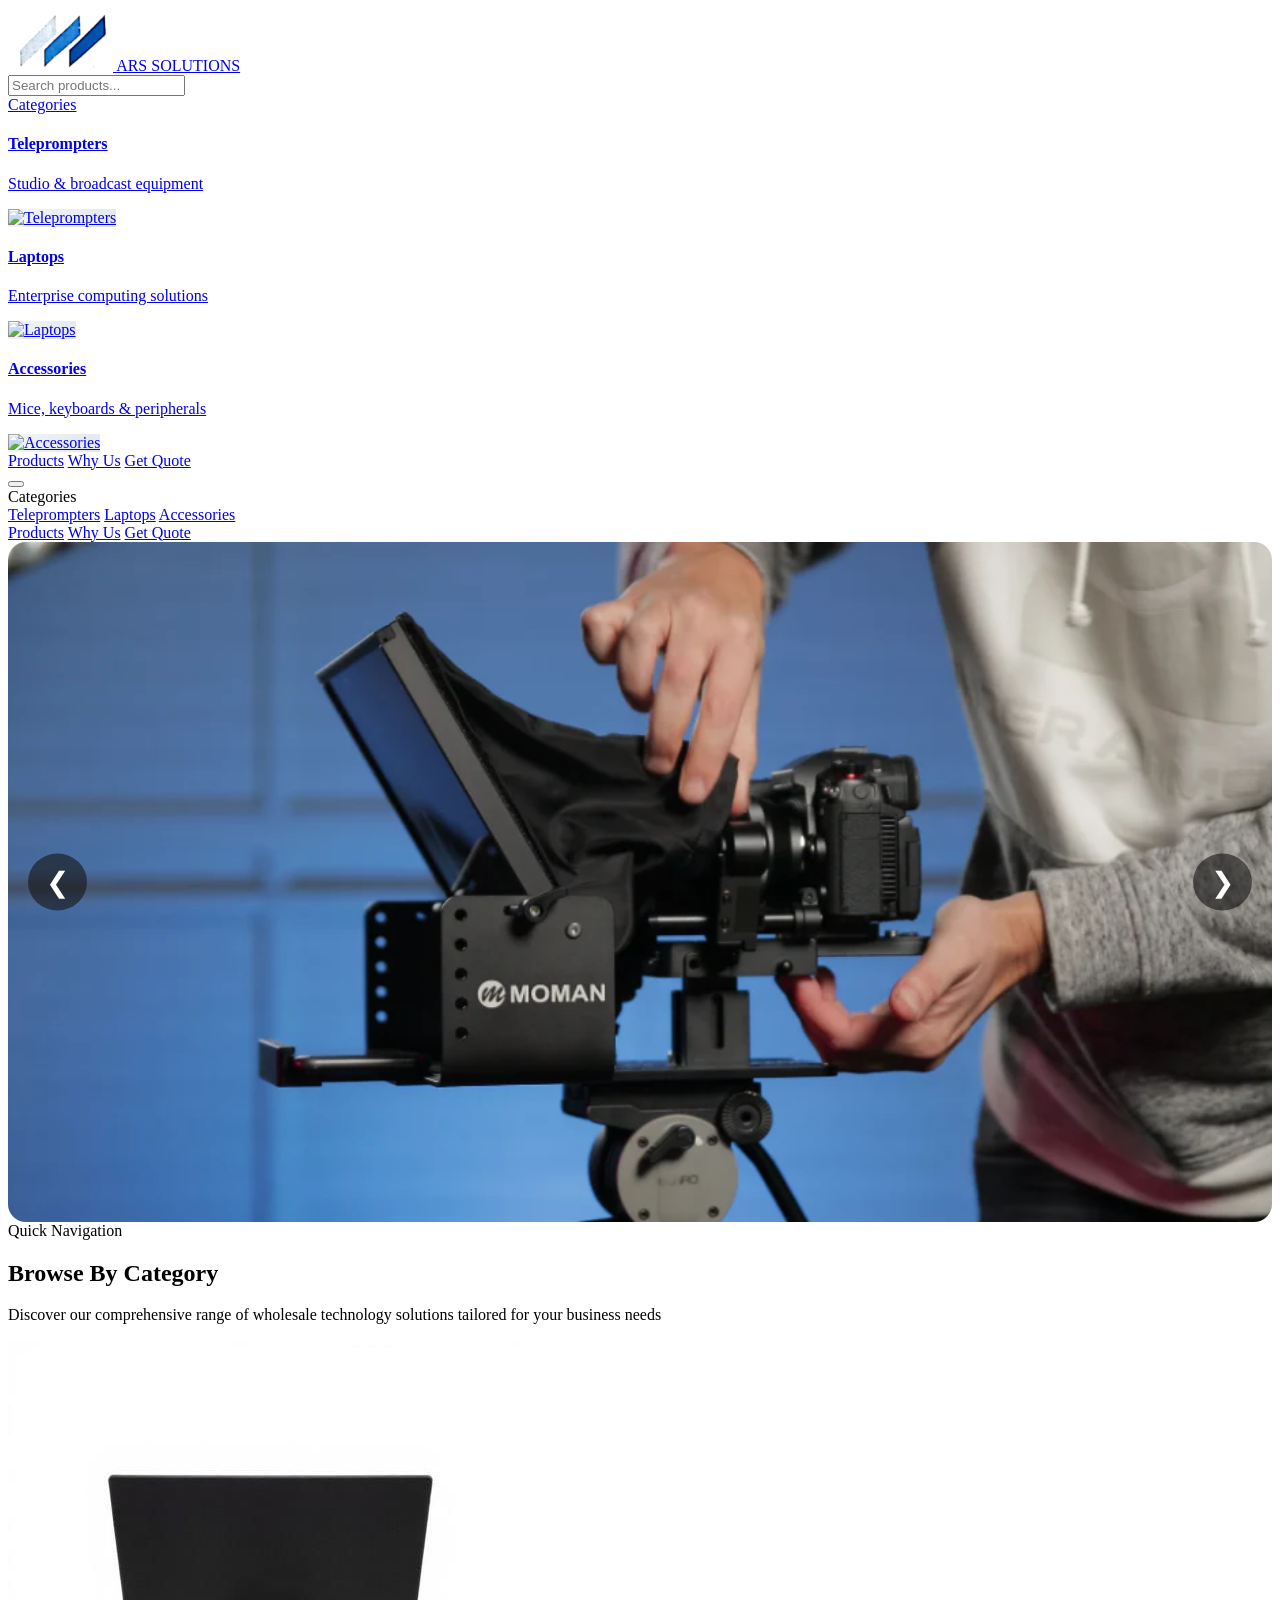
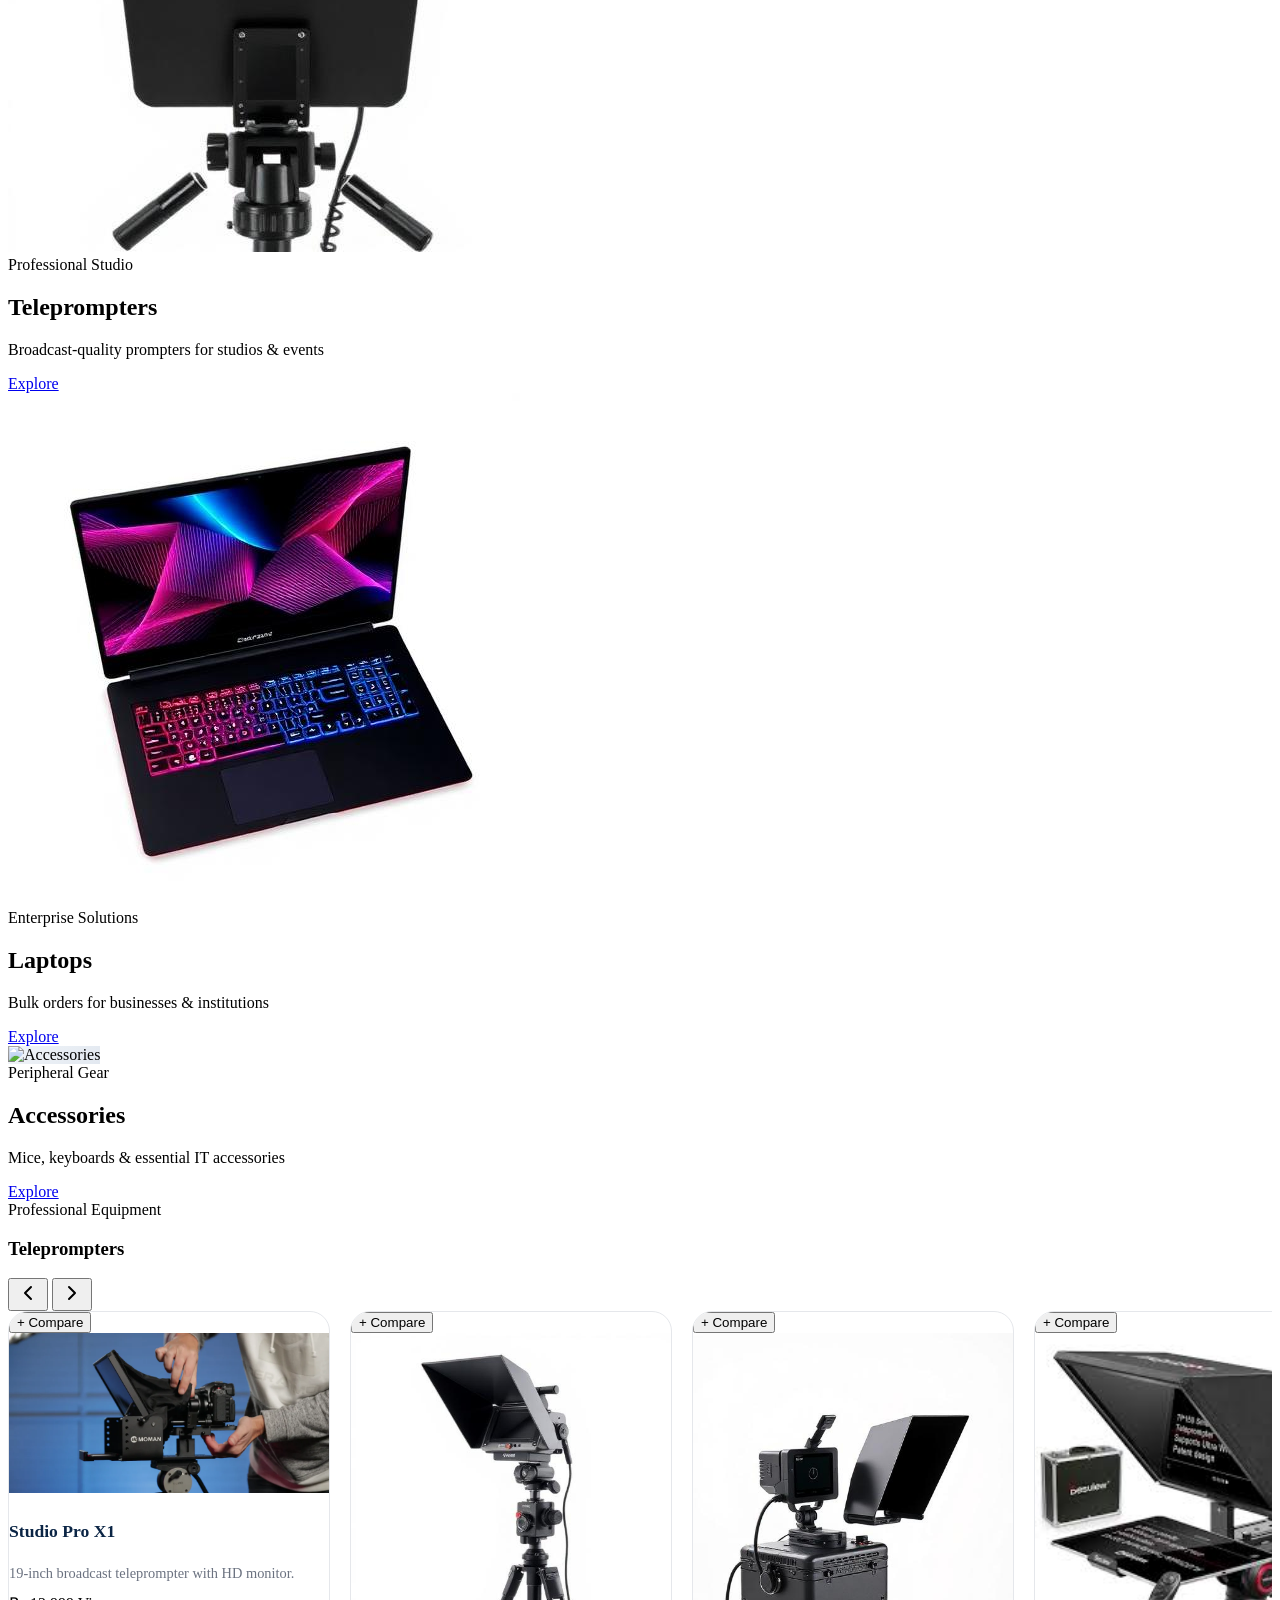
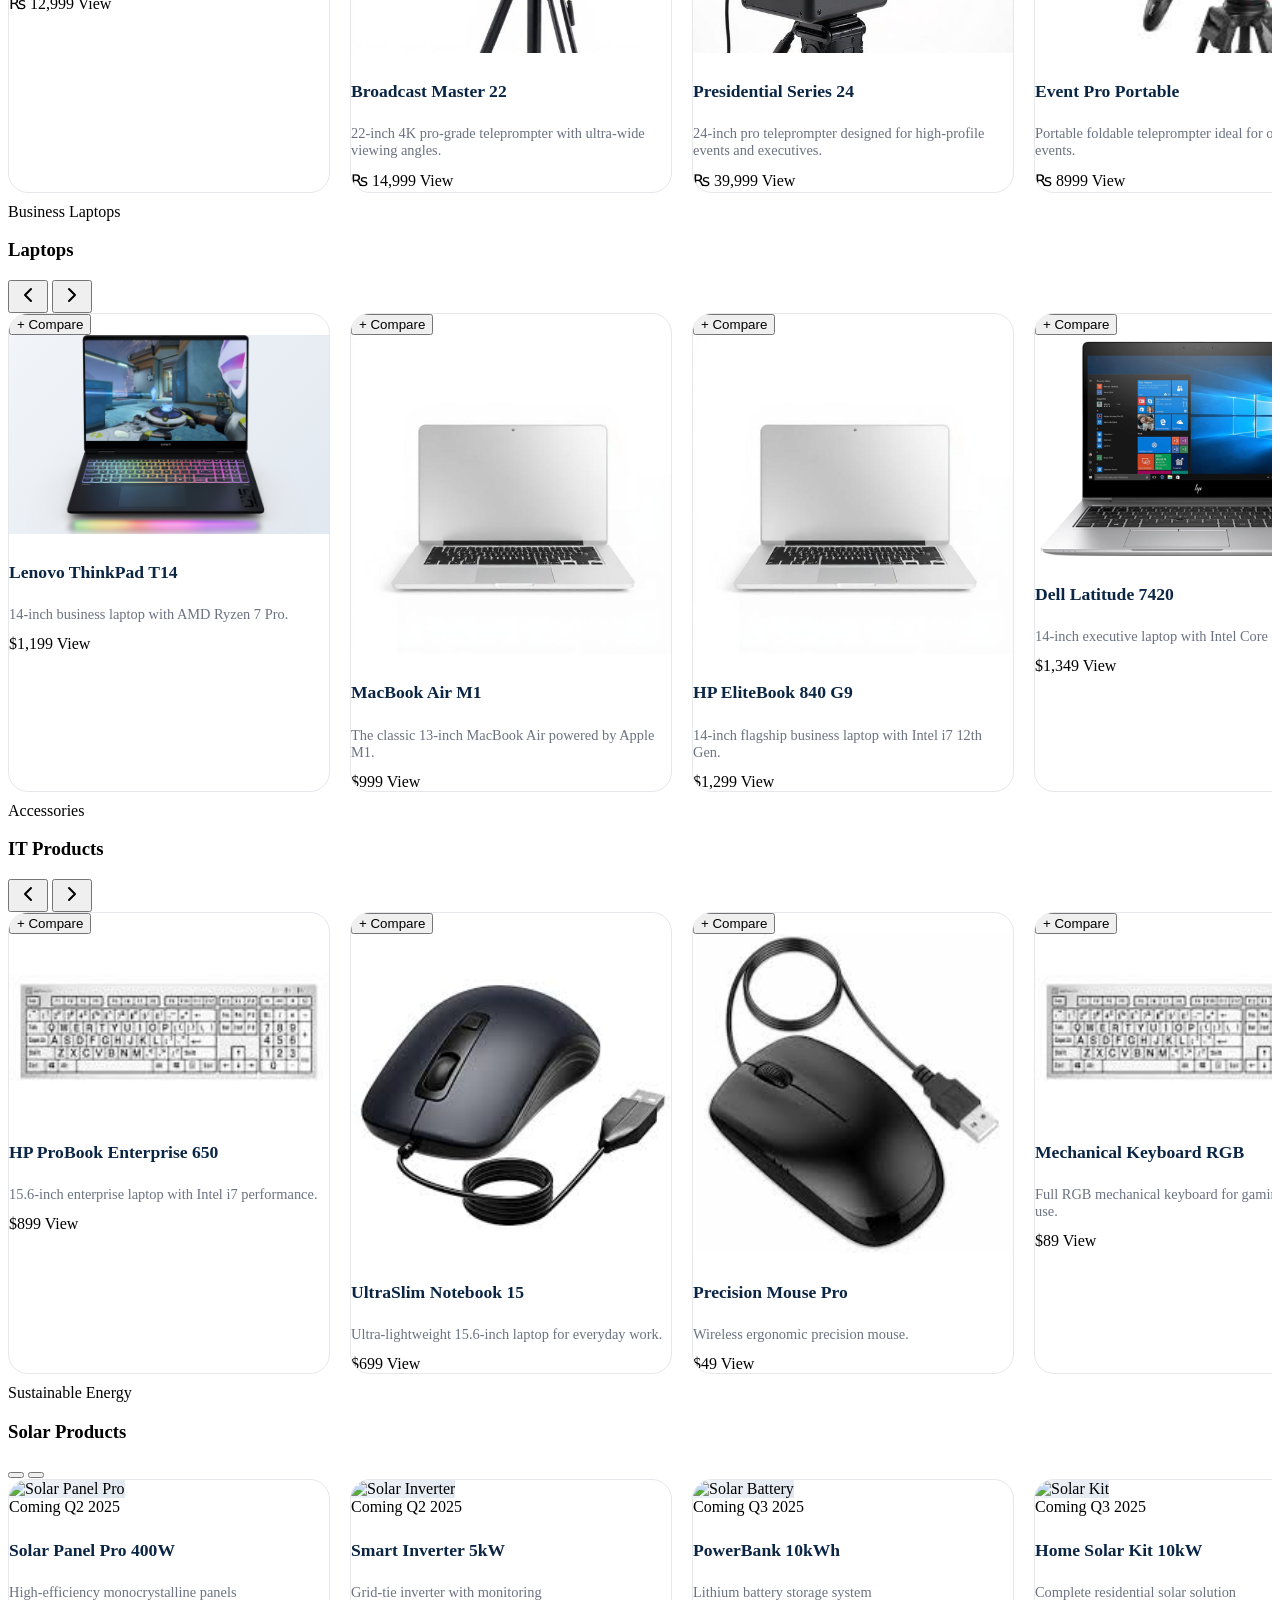
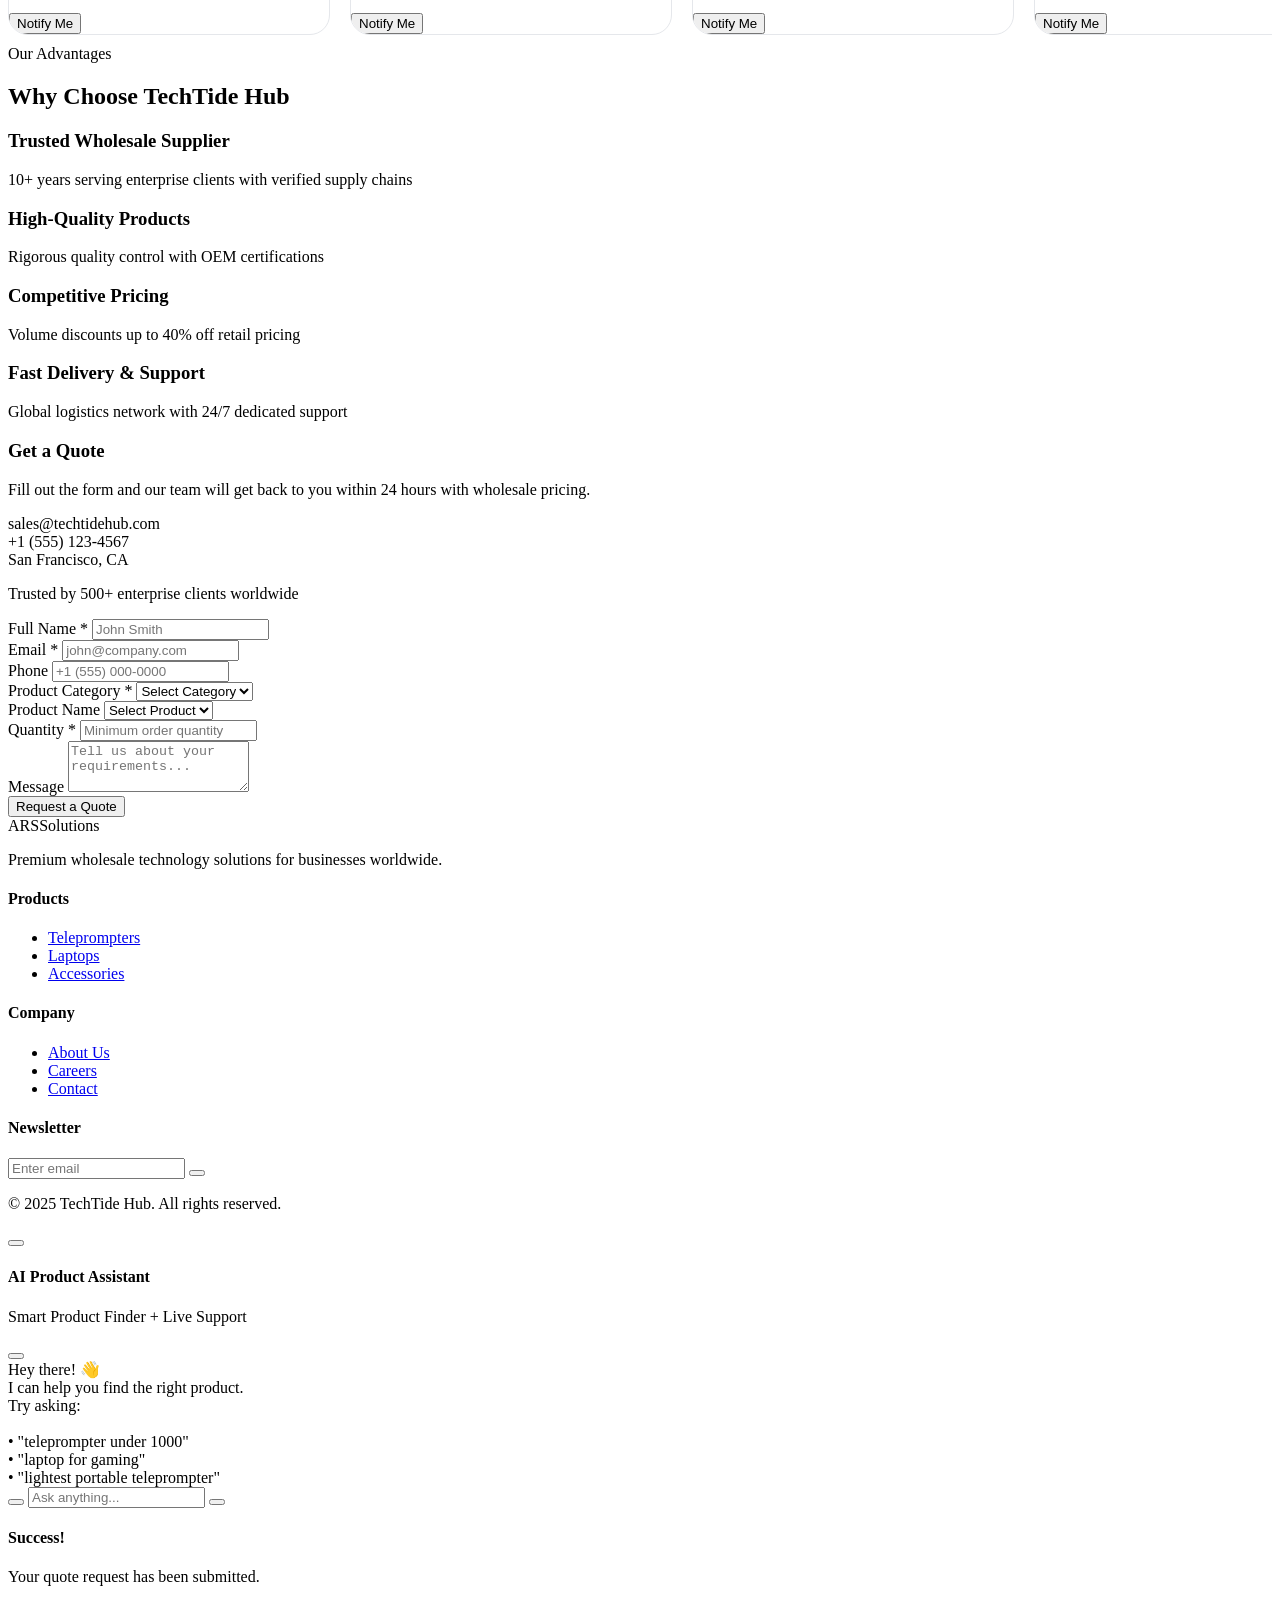
==== commit 55b724aa: "#" ====
--- a/index.html
+++ b/index.html
@@ -959,7 +959,7 @@
 </div> -->
    
 <!-- AI CHATBOT -->
-<div class="fixed bottom-40 right-6 z-50">
+<div class="fixed bottom-6 right-6 z-50">
 
     <!-- CHAT BUTTON -->
     <button id="chatBtn"
@@ -1068,8 +1068,8 @@
 </div> -->
 
 <!-- COMPARE DRAWER -->
-<div id="compareDrawer"
-     class="fixed bottom-6 right-6 w-80 bg-white shadow-2xl rounded-2xl border p-4 hidden z-50">
+<!-- <div id="compareDrawer"
+     class="fixed bottom-26 right-30 w-80 bg-white shadow-2xl rounded-2xl border p-4 hidden z-50">
 
     <h3 class="text-lg font-semibold text-accent mb-3">Compare Products</h3>
 
@@ -1079,7 +1079,7 @@
         class="w-full mt-4 bg-primary text-white py-2 rounded-lg font-medium">
         Compare Now (Max 3)
     </button>
-</div>
+</div> -->
 
 <script src="components/js/comparison.js"></script>
     <script src="components/js/index-products.js"></script>
@@ -1090,8 +1090,7 @@
     <script>
         document.getElementById("chatBtn").onclick = () =>
         document.getElementById("chatPopup").classList.toggle("hidden");
-        </script>
-</script>
+    
         document.getElementById("closeChat").onclick = () =>
         document.getElementById("chatPopup").classList.add("hidden");
 </script>
--- a/components/css/style.css
+++ b/components/css/style.css
@@ -464,6 +464,11 @@
     #mobileSearchPopup input {
         font-size: 1rem;
     }
+
+    #mobilefiltersPopup {
+        max-height: 85vh;
+        overflow-y: auto;
+    }
 }
 
 @media (max-width: 768px) {
@@ -494,4 +499,5 @@
 
 .compare-btn {
     transition: all .2s ease;
-}+}
+
